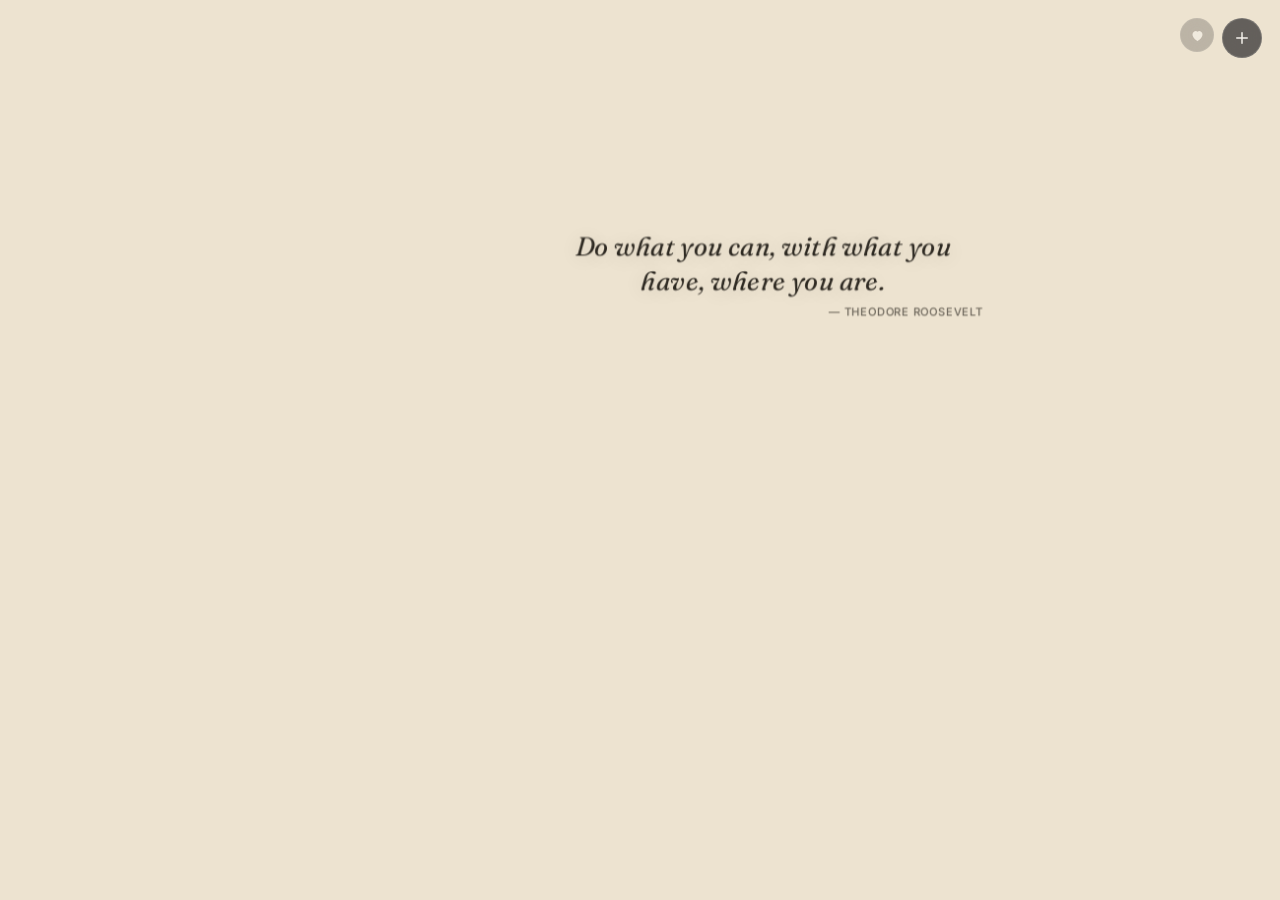
==== index.html @ 0fef5110 "phone version fixes Smaller text on phone screens" ====
<!DOCTYPE html>
<html lang="en">
<head>
<meta charset="UTF-8">
<meta name="viewport" content="width=device-width, initial-scale=1.0">
<title>Quote Board by Sowel — Fullscreen Ambient Quote Display</title>
<meta name="description" content="Quote Board by Sowel: a calm, fullscreen board where your favorite quotes and motivations drift in and fade out. Add your own quotes, pick a background color, choose a font, and play ambient music while you work or study.">
<meta name="author" content="Sowel">
<meta name="application-name" content="Quote Board by Sowel">
<meta name="keywords" content="quote board, sowel, motivational quotes app, ambient screensaver, fullscreen quotes, quote display, focus screensaver">

<!-- Open Graph / social sharing preview -->
<meta property="og:title" content="Quote Board by Sowel">
<meta property="og:description" content="A calm, fullscreen board where your favorite quotes drift in and fade out. Built by Sowel.">
<meta property="og:type" content="website">
<meta property="og:url" content="https://sowel-app.github.io/quote_board/">
<meta property="og:site_name" content="Sowel">
<meta name="twitter:card" content="summary">
<meta name="twitter:title" content="Quote Board by Sowel">
<meta name="twitter:description" content="A calm, fullscreen board where your favorite quotes drift in and fade out.">

<link rel="manifest" href="manifest.json">
<link rel="icon" type="image/png" href="[data-uri]">
<meta name="theme-color" content="#EDE3D0">
<link rel="apple-touch-icon" href="icons/apple-touch-icon.png">
<meta name="apple-mobile-web-app-capable" content="yes">
<meta name="apple-mobile-web-app-status-bar-style" content="black-translucent">
<meta name="apple-mobile-web-app-title" content="Quote Board">
<link rel="preconnect" href="https://fonts.googleapis.com">
<link href="https://fonts.googleapis.com/css2?family=Fraunces:ital,opsz,wght@0,9..144,300;0,9..144,400;0,9..144,500;1,9..144,400;1,9..144,500&family=Playfair+Display:ital,wght@0,500;0,700;1,500;1,700&family=Caveat:wght@500;600;700&family=Space+Mono:wght@400;700&family=Inter:wght@400;500;600&display=swap" rel="stylesheet">
<style>
  :root{
    --panel-bg: rgba(16,15,20,0.62);
    --panel-border: rgba(255,255,255,0.14);
    --text-warm: #F3F0EA;
    --text-muted: #A9A5A0;
    --accent: #CBA35C;
    --accent-dim: rgba(203,163,92,0.25);
    --danger: #C97B63;
  }
  *{ box-sizing: border-box; }
  html,body{
    margin:0; padding:0; width:100%; height:100%;
    overflow:hidden;
    font-family: 'Inter', sans-serif;
  }

  /* ---------- Board ---------- */
  #board{
    position: fixed; inset:0;
    background-color:#161821;
    transition: background-color 0.6s ease;
    overflow:hidden;
  }

  #quotes-layer{
    position:absolute; inset:0;
    pointer-events:none;
  }

  .quote{
    position:absolute;
    max-width: clamp(220px, 46vw, 440px);
    text-align:center;
    transform: translate(-50%,-50%) scale(0.94);
    opacity:0;
    filter: blur(14px);
    transition: opacity 1.6s ease, filter 1.6s ease, transform 1.6s ease;
    font-family: var(--quote-font-family, 'Fraunces', serif);
    font-style: var(--quote-font-style, italic);
    font-weight: var(--quote-font-weight, 400);
    line-height: 1.35;
    letter-spacing: var(--quote-letter-spacing, 0.01em);
    text-shadow: 0 2px 24px rgba(0,0,0,0.25);
    will-change: opacity, filter, transform;
  }
  .quote .q-body{ display:block; }
  .quote .q-author{
    display:block;
    text-align: right;
    margin-top: 0.5em;
    font-family: 'Inter', sans-serif;
    font-style: normal;
    font-weight: 500;
    font-size: 0.42em;
    letter-spacing: 0.06em;
    text-transform: uppercase;
    opacity: 0.68;
  }
  .quote.visible{
    opacity: 0.94;
    filter: blur(0px);
    transform: translate(-50%,-50%) scale(1);
    animation: breathe 6s ease-in-out infinite;
  }
  .quote.fading{
    opacity:0;
    filter: blur(14px);
    transform: translate(-50%,-50%) scale(1.05);
    animation: none;
  }
  @keyframes breathe{
    0%,100%{ transform: translate(-50%,-50%) scale(1); }
    50%{ transform: translate(-50%,-50%) scale(1.015); }
  }

  #empty-state{
    position:absolute; inset:0;
    display:flex; flex-direction:column; align-items:center; justify-content:center;
    text-align:center;
    padding: 0 2rem;
    font-family:'Inter', sans-serif;
    font-weight: 400;
    font-size: 0.95rem;
    letter-spacing: 0.04em;
    text-transform: uppercase;
    color: var(--text-muted);
    opacity: 0.55;
    pointer-events:none;
    transition: opacity 0.4s ease;
  }
  #empty-state span{ max-width: 340px; display:block; line-height:1.7; }
  #empty-logo{
    font-family: 'Fraunces', serif;
    font-style: italic;
    font-size: 3rem;
    line-height: 1;
    margin-bottom: 14px;
    color: var(--text-muted);
    opacity: 0.6;
  }

  /* ---------- Corner toggle ---------- */
  #menu-toggle{
    position: fixed; top: 18px; right: 18px;
    width: 40px; height: 40px;
    border-radius: 50%;
    border: 1px solid var(--panel-border);
    background: var(--panel-bg);
    backdrop-filter: blur(14px);
    -webkit-backdrop-filter: blur(14px);
    display:flex; align-items:center; justify-content:center;
    cursor:pointer;
    z-index: 20;
    transition: border-color 0.25s ease, transform 0.25s ease;
  }
  #menu-toggle:hover{ border-color: var(--accent); transform: scale(1.05); }
  #menu-toggle svg{ width:18px; height:18px; stroke: var(--text-warm); transition: transform 0.35s ease; }
  #menu-toggle.open svg{ transform: rotate(45deg); }

  #donate-corner{
    position: fixed; top: 18px; right: 66px;
    width: 34px; height: 34px;
    border-radius: 50%;
    border: 1px solid rgba(255,255,255,0.09);
    background: rgba(16,15,20,0.4);
    backdrop-filter: blur(14px);
    -webkit-backdrop-filter: blur(14px);
    display:flex; align-items:center; justify-content:center;
    cursor:pointer;
    z-index: 12;
    opacity: 0.55;
    text-decoration:none;
    transition: opacity 0.25s ease, border-color 0.25s ease, transform 0.25s ease;
  }
  #donate-corner:hover{ opacity: 1; border-color: var(--accent); transform: scale(1.05); }
  #donate-corner svg{ width:15px; height:15px; fill: var(--text-warm); }
  body.screensaver-active #donate-corner{ opacity:0; pointer-events:none; }

  /* ---------- Panel ---------- */
  #panel{
    position: fixed; top: 18px; right: 18px;
    width: 300px;
    max-height: calc(100vh - 36px);
    overflow-y: auto;
    background: var(--panel-bg);
    backdrop-filter: blur(18px);
    -webkit-backdrop-filter: blur(18px);
    border: 1px solid var(--panel-border);
    border-radius: 16px;
    padding: 18px;
    color: var(--text-warm);
    z-index: 15;
    transform-origin: top right;
    transform: scale(0.92);
    opacity:0;
    pointer-events:none;
    transition: opacity 0.22s ease, transform 0.22s ease;
  }
  #panel.open{
    opacity:1;
    transform: scale(1);
    pointer-events:auto;
  }
  #panel::-webkit-scrollbar{ width:6px; }
  #panel::-webkit-scrollbar-thumb{ background: rgba(255,255,255,0.15); border-radius:3px; }

  .panel-title{
    font-size: 0.68rem;
    text-transform: uppercase;
    letter-spacing: 0.12em;
    color: var(--text-muted);
    margin: 0 0 8px 0;
    font-weight: 600;
  }
  .section{ margin-bottom: 20px; padding-top: 44px; margin-top: -44px; } /* spacer trick unused */
  .section{ margin: 0 0 20px 0; padding:0; }

  .row{ display:flex; align-items:center; gap:10px; }

  input[type="color"]{
    -webkit-appearance:none; appearance:none;
    width: 34px; height: 34px;
    border-radius: 10px;
    border: 1px solid var(--panel-border);
    padding: 0; background:none; cursor:pointer;
  }
  input[type="color"]::-webkit-color-swatch-wrapper{ padding:0; border-radius:10px; }
  input[type="color"]::-webkit-color-swatch{ border:none; border-radius:10px; }

  .swatches{ display:flex; gap:8px; flex-wrap:wrap; margin-top:10px; }
  .swatch{
    width:22px; height:22px; border-radius:50%;
    border: 1px solid rgba(255,255,255,0.25);
    cursor:pointer;
    transition: transform 0.15s ease;
  }
  .swatch:hover{ transform: scale(1.15); }

  textarea{
    width:100%;
    resize:none;
    background: rgba(255,255,255,0.06);
    border: 1px solid var(--panel-border);
    border-radius: 10px;
    color: var(--text-warm);
    font-family: 'Inter', sans-serif;
    font-size: 0.85rem;
    padding: 9px 10px;
    line-height:1.4;
    outline:none;
    transition: border-color 0.2s ease;
  }
  textarea:focus{ border-color: var(--accent); }
  textarea::placeholder{ color: var(--text-muted); }

  #author-input{
    width:100%;
    margin-top:8px;
    background: rgba(255,255,255,0.06);
    border: 1px solid var(--panel-border);
    border-radius: 10px;
    color: var(--text-warm);
    font-family: 'Inter', sans-serif;
    font-size: 0.8rem;
    padding: 8px 10px;
    outline:none;
    transition: border-color 0.2s ease;
  }
  #author-input:focus{ border-color: var(--accent); }
  #author-input::placeholder{ color: var(--text-muted); }

  button{
    font-family:'Inter', sans-serif;
    cursor:pointer;
    border:none;
    outline:none;
  }
  .btn-add{
    margin-top:8px;
    width:100%;
    padding: 9px 0;
    border-radius: 10px;
    background: var(--accent);
    color: #1b1710;
    font-size: 0.82rem;
    font-weight: 600;
    letter-spacing: 0.02em;
    transition: filter 0.15s ease, transform 0.1s ease;
  }
  .btn-add:hover{ filter: brightness(1.08); }
  .btn-add:active{ transform: scale(0.98); }
  .hint{ font-size: 0.68rem; color: var(--text-muted); margin-top:6px; }

  /* ---------- Screensaver mode ---------- */
  #screensaver-btn{
    width:100%;
    padding: 10px 0;
    border-radius: 10px;
    background: rgba(255,255,255,0.07);
    border: 1px solid var(--panel-border);
    color: var(--text-warm);
    font-size: 0.8rem;
    font-weight: 500;
    display:flex; align-items:center; justify-content:center; gap:7px;
    transition: border-color 0.2s ease, background 0.2s ease;
  }
  #screensaver-btn:hover{ border-color: var(--accent); background: rgba(255,255,255,0.1); }
  #screensaver-btn svg{ width:15px; height:15px; stroke: var(--accent); }

  /* ---------- Music ---------- */
  .music-controls{ display:flex; align-items:center; gap:10px; }
  #music-play{
    width:36px; height:36px; flex-shrink:0;
    border-radius: 50%;
    background: var(--accent);
    color:#1b1710;
    display:flex; align-items:center; justify-content:center;
    font-size:0.85rem;
  }
  #music-play:hover{ filter:brightness(1.08); }
  #music-volume{ flex:1; margin-top:0; }
  #music-now-playing{
    font-size: 0.7rem; color: var(--text-muted);
    margin-top: 8px; min-height: 1em;
    overflow:hidden; text-overflow:ellipsis; white-space:nowrap;
  }
  .track-list li{ align-items:center; }
  .track-list .t-name{ flex:1; opacity:0.9; overflow:hidden; text-overflow:ellipsis; white-space:nowrap; }
  .track-list .t-links{ display:flex; gap:5px; flex-shrink:0; }
  .track-list .t-link{
    background: rgba(255,255,255,0.08);
    color: var(--accent);
    border-radius: 6px;
    font-size: 0.64rem;
    padding: 4px 7px;
    text-decoration:none;
    white-space:nowrap;
    transition: background 0.15s ease;
  }
  .track-list .t-link:hover{ background: var(--accent-dim); }
  .track-list li.playing{ background: var(--accent-dim); }

  #exit-screensaver-hint{
    position: fixed; bottom: 22px; left: 50%; transform: translateX(-50%);
    font-family:'Inter', sans-serif;
    font-size: 0.7rem;
    letter-spacing: 0.05em;
    color: var(--text-muted);
    background: rgba(0,0,0,0.25);
    padding: 6px 14px;
    border-radius: 20px;
    opacity: 0;
    pointer-events:none;
    transition: opacity 0.4s ease;
    z-index: 25;
  }
  #exit-screensaver-hint.show{ opacity: 0.85; }

  body.screensaver-active #menu-toggle,
  body.screensaver-active #panel{
    opacity: 0;
    pointer-events: none;
  }
  #menu-toggle, #panel{ transition: opacity 0.5s ease, transform 0.22s ease; }

  /* ---------- Packs ---------- */
  .pack-row{ display:flex; flex-wrap:wrap; gap:6px; }
  .pack-btn{
    padding: 6px 11px;
    border-radius: 20px;
    background: rgba(255,255,255,0.06);
    border: 1px solid var(--panel-border);
    color: var(--text-warm);
    font-size: 0.72rem;
    transition: border-color 0.2s ease, background 0.2s ease;
  }
  .pack-btn:hover{ border-color: var(--accent); background: var(--accent-dim); }

  /* ---------- Import / export ---------- */
  .io-row{ display:flex; gap:8px; }
  .io-btn{
    flex:1;
    padding: 8px 0;
    border-radius: 9px;
    background: rgba(255,255,255,0.06);
    border: 1px solid var(--panel-border);
    color: var(--text-muted);
    font-size: 0.72rem;
    transition: border-color 0.2s ease, color 0.2s ease;
  }
  .io-btn:hover{ border-color: var(--accent); color: var(--text-warm); }

  .font-grid{
    display:grid;
    grid-template-columns: 1fr 1fr;
    gap:8px;
  }
  .font-option{
    background: rgba(255,255,255,0.06);
    border: 1px solid var(--panel-border);
    border-radius: 10px;
    padding: 10px 6px;
    text-align:center;
    color: var(--text-warm);
    font-size: 1.05rem;
    line-height:1.1;
    transition: border-color 0.2s ease, background 0.2s ease;
  }
  .font-option:hover{ border-color: rgba(255,255,255,0.3); }
  .font-option.active{
    border-color: var(--accent);
    background: var(--accent-dim);
  }
  .font-option .fo-label{
    display:block;
    font-family:'Inter', sans-serif;
    font-size: 0.62rem;
    text-transform: uppercase;
    letter-spacing: 0.06em;
    color: var(--text-muted);
    margin-top: 5px;
  }

  .quote-list{
    list-style:none; margin: 10px 0 0 0; padding:0;
    max-height: 160px; overflow-y:auto;
    display:flex; flex-direction:column; gap:6px;
  }
  .quote-list::-webkit-scrollbar{ width:5px; }
  .quote-list::-webkit-scrollbar-thumb{ background: rgba(255,255,255,0.15); border-radius:3px; }
  .quote-list li{
    display:flex; align-items:flex-start; justify-content:space-between; gap:8px;
    background: rgba(255,255,255,0.05);
    border-radius: 8px;
    padding: 7px 9px;
    font-size: 0.78rem;
    line-height:1.35;
  }
  .quote-list li .q-text{ flex:1; opacity:0.9; }
  .quote-list li .q-del{
    background:none; color: var(--text-muted); font-size:0.95rem;
    line-height:1; padding:0 2px; flex-shrink:0;
  }
  .quote-list li .q-del:hover{ color: var(--danger); }
  .empty-list{ font-size: 0.75rem; color: var(--text-muted); padding: 4px 2px; }

  .seg{
    display:flex; background: rgba(255,255,255,0.06);
    border-radius: 10px; padding:3px; gap:3px;
  }
  .seg button{
    flex:1; padding: 7px 0; border-radius:7px;
    background:none; color: var(--text-muted);
    font-size: 0.76rem; font-weight:500;
    transition: background 0.2s ease, color 0.2s ease;
  }
  .seg button.active{ background: var(--accent-dim); color: var(--accent); }

  .slider-row{ display:flex; align-items:center; justify-content:space-between; }
  .slider-value{ font-size: 0.76rem; color: var(--accent); font-variant-numeric: tabular-nums; }
  input[type="range"]{
    width:100%;
    -webkit-appearance:none; appearance:none;
    height:3px; border-radius:2px;
    background: rgba(255,255,255,0.18);
    margin-top:8px;
  }
  input[type="range"]::-webkit-slider-thumb{
    -webkit-appearance:none; appearance:none;
    width:14px; height:14px; border-radius:50%;
    background: var(--accent);
    cursor:pointer;
    border: 2px solid rgba(0,0,0,0.2);
  }
  input[type="range"]::-moz-range-thumb{
    width:14px; height:14px; border-radius:50%;
    background: var(--accent); border:none; cursor:pointer;
  }

  .stepper{ display:flex; align-items:center; gap:12px; }
  .stepper button{
    width:26px; height:26px; border-radius:7px;
    background: rgba(255,255,255,0.08);
    color: var(--text-warm); font-size:0.9rem;
  }
  .stepper button:hover{ background: rgba(255,255,255,0.15); }
  .stepper .count{ font-size:0.85rem; min-width:14px; text-align:center; }

  @media (prefers-reduced-motion: reduce){
    .quote{ transition: opacity 0.4s linear !important; }
    .quote.visible{ animation:none !important; }
  }

  @media (max-width: 480px){
    #panel{ width: calc(100vw - 32px); right: 16px; }
    .quote{ max-width: min(60vw, 260px); }
  }
</style>
</head>
<body>

<div id="board">
  <div id="empty-state"><span id="empty-logo">&ldquo;</span><span>Add quotes from the menu on the right — they'll start appearing here</span></div>
  <div id="quotes-layer"></div>
</div>

<a id="donate-corner" href="https://ko-fi.com/yourname" target="_blank" rel="noopener" aria-label="Support this project">
  <svg viewBox="0 0 24 24"><path d="M12 21s-8-4.6-8-11a5 5 0 0 1 8-4 5 5 0 0 1 8 4c0 6.4-8 11-8 11z"/></svg>
</a>
<button id="menu-toggle" aria-label="Menu">
  <svg viewBox="0 0 24 24" fill="none" stroke-width="2" stroke-linecap="round"><line x1="12" y1="5" x2="12" y2="19"/><line x1="5" y1="12" x2="19" y2="12"/></svg>
</button>

<div id="panel">
  <div class="section">
    <button id="screensaver-btn">
      <svg viewBox="0 0 24 24" fill="none" stroke-width="2" stroke-linecap="round" stroke-linejoin="round"><path d="M8 3H5a2 2 0 0 0-2 2v3"/><path d="M21 8V5a2 2 0 0 0-2-2h-3"/><path d="M3 16v3a2 2 0 0 0 2 2h3"/><path d="M16 21h3a2 2 0 0 0 2-2v-3"/></svg>
      Screensaver mode
    </button>
  </div>

  <div class="section">
    <p class="panel-title">Board color</p>
    <div class="row">
      <input type="color" id="bg-color" value="#EDE3D0">
      <div class="swatches" id="swatches"></div>
    </div>
  </div>

  <div class="section">
    <p class="panel-title">New quote</p>
    <textarea id="quote-input" rows="3" placeholder="Type a quote or motivation…"></textarea>
    <input type="text" id="author-input" placeholder="Author (optional)">
    <button class="btn-add" id="add-btn">Add</button>
    <p class="hint">Ctrl + Enter to add quickly</p>
  </div>

  <div class="section">
    <p class="panel-title">Quick packs</p>
    <div class="pack-row" id="pack-row"></div>
  </div>

  <div class="section">
    <p class="panel-title">Quote font</p>
    <div class="font-grid" id="font-grid"></div>
  </div>

  <div class="section">
    <p class="panel-title">List (<span id="count">0</span>)</p>
    <ul class="quote-list" id="quote-list"></ul>
    <div class="io-row">
      <button class="io-btn" id="export-btn">Export JSON</button>
      <button class="io-btn" id="import-btn">Import JSON</button>
      <input type="file" id="import-file" accept="application/json" style="display:none">
    </div>
  </div>

  <div class="section">
    <p class="panel-title">Display order</p>
    <div class="seg">
      <button data-order="random" class="active">Random</button>
      <button data-order="sequential">Sequential</button>
    </div>
  </div>

  <div class="section">
    <p class="panel-title">Pause between appearances</p>
    <div class="slider-row">
      <span class="slider-value" id="interval-value">4s</span>
    </div>
    <input type="range" id="interval-slider" min="1" max="12" step="0.5" value="4">
  </div>

  <div class="section">
    <p class="panel-title">On screen at once</p>
    <div class="stepper">
      <button id="dec-max">–</button>
      <span class="count" id="max-count">2</span>
      <button id="inc-max">+</button>
    </div>
  </div>

  <div class="section">
    <p class="panel-title">Music</p>
    <div class="music-controls">
      <button id="music-play" aria-label="Play / pause">▶</button>
      <input type="range" id="music-volume" min="0" max="1" step="0.01" value="0.6">
    </div>
    <p id="music-now-playing">Nothing playing</p>

    <div class="io-row" style="margin-top:10px;">
      <button class="io-btn" id="music-upload-btn">+ Add your own tracks</button>
      <input type="file" id="music-upload-file" accept="audio/*" multiple style="display:none">
    </div>

    <p class="panel-title" style="margin-top:14px;">Suggested tracks</p>
    <p class="hint" style="margin:0 0 8px 0;">Paste a YouTube link once — saved for good, then just click the name.</p>
    <ul class="quote-list track-list" id="preset-track-list"></ul>

    <p class="panel-title" style="margin-top:14px;">Playlist (<span id="track-count">0</span>)</p>
    <ul class="quote-list track-list" id="track-list"></ul>
  </div>
</div>

<div id="exit-screensaver-hint">Move mouse or tap to exit screensaver mode</div>
<audio id="audio-player" preload="none"></audio>
<div style="position:absolute; width:0; height:0; opacity:0; pointer-events:none; overflow:hidden;"><div id="yt-player"></div></div>

<script>
(function(){
  // ---------- State ----------
  let quotes = [];
  let order = 'random';
  let intervalSec = 4;
  let maxOnScreen = 2;
  let seqIndex = 0;
  let lastRandomIndex = -1;
  let onScreenCount = 0;
  let spawnTimer = null;

  const board = document.getElementById('board');
  const layer = document.getElementById('quotes-layer');
  const emptyState = document.getElementById('empty-state');
  const menuToggle = document.getElementById('menu-toggle');
  const panel = document.getElementById('panel');
  const bgColor = document.getElementById('bg-color');
  const swatchesEl = document.getElementById('swatches');
  const quoteInput = document.getElementById('quote-input');
  const authorInput = document.getElementById('author-input');
  const addBtn = document.getElementById('add-btn');
  const quoteListEl = document.getElementById('quote-list');
  const countEl = document.getElementById('count');
  const intervalSlider = document.getElementById('interval-slider');
  const intervalValue = document.getElementById('interval-value');
  const decMax = document.getElementById('dec-max');
  const incMax = document.getElementById('inc-max');
  const maxCountEl = document.getElementById('max-count');
  const packRow = document.getElementById('pack-row');
  const exportBtn = document.getElementById('export-btn');
  const importBtn = document.getElementById('import-btn');
  const importFile = document.getElementById('import-file');
  const screensaverBtn = document.getElementById('screensaver-btn');
  const exitHint = document.getElementById('exit-screensaver-hint');
  const audioPlayer = document.getElementById('audio-player');
  const musicPlayBtn = document.getElementById('music-play');
  const musicVolume = document.getElementById('music-volume');
  const nowPlayingEl = document.getElementById('music-now-playing');
  const musicUploadBtn = document.getElementById('music-upload-btn');
  const musicUploadFile = document.getElementById('music-upload-file');
  const presetTrackListEl = document.getElementById('preset-track-list');
  const trackListEl = document.getElementById('track-list');
  const trackCountEl = document.getElementById('track-count');

  // ---------- Menu toggle ----------
  menuToggle.addEventListener('click', () => {
    panel.classList.toggle('open');
    menuToggle.classList.toggle('open');
  });

  // ---------- Background color ----------
  const presetColors = ['#EDE3D0', '#161821', '#F4F1EA', '#0E1F1C', '#2B2140', '#1B2A38', '#3A2418'];
  presetColors.forEach(c => {
    const sw = document.createElement('div');
    sw.className = 'swatch';
    sw.style.background = c;
    sw.addEventListener('click', () => setBg(c));
    swatchesEl.appendChild(sw);
  });
  function setBg(hex){
    board.style.backgroundColor = hex;
    bgColor.value = hex;
  }
  bgColor.addEventListener('input', (e) => setBg(e.target.value));
  setBg('#EDE3D0');

  // ---------- Text color helper (contrast against board bg) ----------
  function hexToRgb(hex){
    const h = hex.replace('#','');
    const n = parseInt(h.length===3 ? h.split('').map(c=>c+c).join('') : h, 16);
    return { r:(n>>16)&255, g:(n>>8)&255, b:n&255 };
  }
  function luminance(hex){
    const {r,g,b} = hexToRgb(hex);
    const a = [r,g,b].map(v=>{
      v/=255;
      return v<=0.03928 ? v/12.92 : Math.pow((v+0.055)/1.055,2.4);
    });
    return 0.2126*a[0] + 0.7152*a[1] + 0.0722*a[2];
  }
  function textColorFor(hex){
    return luminance(hex) > 0.45 ? '#211D17' : '#F3F0EA';
  }

  // ---------- Font choice ----------
  const fontPresets = [
    { id: 'fraunces', label: 'Fraunces', preview: 'Aa', family: "'Fraunces', serif", style: 'italic', weight: 400, ls: '0.01em' },
    { id: 'playfair', label: 'Playfair', preview: 'Aa', family: "'Playfair Display', serif", style: 'italic', weight: 600, ls: '0em' },
    { id: 'caveat', label: 'Caveat', preview: 'Aa', family: "'Caveat', cursive", style: 'normal', weight: 600, ls: '0.01em' },
    { id: 'inter', label: 'Inter', preview: 'Aa', family: "'Inter', sans-serif", style: 'normal', weight: 500, ls: '0.005em' },
    { id: 'mono', label: 'Space Mono', preview: 'Aa', family: "'Space Mono', monospace", style: 'normal', weight: 700, ls: '-0.01em' },
  ];
  const fontGrid = document.getElementById('font-grid');
  fontPresets.forEach((f) => {
    const card = document.createElement('div');
    card.className = 'font-option' + (f.id === 'fraunces' ? ' active' : '');
    card.dataset.fontId = f.id;
    card.style.fontFamily = f.family;
    card.style.fontStyle = f.style;
    card.style.fontWeight = f.weight;
    card.innerHTML = `${f.preview}<span class="fo-label">${f.label}</span>`;
    card.addEventListener('click', () => setQuoteFont(f));
    fontGrid.appendChild(card);
  });
  function setQuoteFont(f){
    document.documentElement.style.setProperty('--quote-font-family', f.family);
    document.documentElement.style.setProperty('--quote-font-style', f.style);
    document.documentElement.style.setProperty('--quote-font-weight', f.weight);
    document.documentElement.style.setProperty('--quote-letter-spacing', f.ls);
    document.querySelectorAll('.font-option').forEach(el => {
      el.classList.toggle('active', el.dataset.fontId === f.id);
    });
  }
  setQuoteFont(fontPresets[0]);

  // ---------- Quick packs ----------
  const quotePacks = {
    'Stoic': [
      { text: 'You have power over your mind — not outside events. Realize this, and you will find strength.', author: 'Marcus Aurelius' },
      { text: 'We suffer more in imagination than in reality.', author: 'Seneca' },
      { text: 'No man is free who is not master of himself.', author: 'Epictetus' }
    ],
    'Focus': [
      { text: 'Where focus goes, energy flows.', author: '' },
      { text: 'Starve your distractions, feed your focus.', author: '' },
      { text: 'One task at a time. That is the whole secret.', author: '' }
    ],
    'Grind': [
      { text: 'Discipline is the bridge between goals and accomplishment.', author: 'Jim Rohn' },
      { text: 'The pain of discipline weighs ounces; the pain of regret weighs tons.', author: '' },
      { text: 'Small steps every day beat big leaps once in a while.', author: '' }
    ],
    'Warmth': [
      { text: 'Be the reason someone believes in the goodness of people.', author: '' },
      { text: 'What you do with kindness always comes back around.', author: '' },
      { text: 'Home is wherever the people who love you are.', author: '' }
    ]
  };
  Object.keys(quotePacks).forEach(name => {
    const btn = document.createElement('button');
    btn.className = 'pack-btn';
    btn.textContent = '+ ' + name;
    btn.addEventListener('click', () => {
      quotePacks[name].forEach(q => quotes.push({ ...q }));
      renderList();
      ensureLoop();
    });
    packRow.appendChild(btn);
  });

  // ---------- Export / Import ----------
  exportBtn.addEventListener('click', () => {
    const blob = new Blob([JSON.stringify(quotes, null, 2)], { type: 'application/json' });
    const url = URL.createObjectURL(blob);
    const a = document.createElement('a');
    a.href = url;
    a.download = 'quotes.json';
    a.click();
    URL.revokeObjectURL(url);
  });
  importBtn.addEventListener('click', () => importFile.click());
  importFile.addEventListener('change', (e) => {
    const file = e.target.files[0];
    if(!file) return;
    const reader = new FileReader();
    reader.onload = () => {
      try {
        const data = JSON.parse(reader.result);
        if(!Array.isArray(data)) throw new Error('Not an array');
        data.forEach(item => {
          if(typeof item === 'string'){
            quotes.push({ text: item, author: '' });
          } else if(item && typeof item.text === 'string'){
            quotes.push({ text: item.text, author: item.author || '' });
          }
        });
        renderList();
        ensureLoop();
      } catch(err){
        alert('Could not read that file — expected a JSON list of quotes.');
      }
      importFile.value = '';
    };
    reader.readAsText(file);
  });

  // ---------- Screensaver mode ----------
  let wakeLock = null;
  async function requestWakeLock(){
    try {
      if('wakeLock' in navigator){
        wakeLock = await navigator.wakeLock.request('screen');
      }
    } catch(err){ /* wake lock not available — fail silently */ }
  }
  function releaseWakeLock(){
    if(wakeLock){ wakeLock.release().catch(()=>{}); wakeLock = null; }
  }

  let hideHintTimer = null;
  function showExitHint(){
    exitHint.classList.add('show');
    clearTimeout(hideHintTimer);
    hideHintTimer = setTimeout(() => exitHint.classList.remove('show'), 3500);
  }

  let enteredAt = 0;
  function enterScreensaver(){
    enteredAt = Date.now();
    document.body.classList.add('screensaver-active');
    panel.classList.remove('open');
    menuToggle.classList.remove('open');
    if(document.documentElement.requestFullscreen){
      document.documentElement.requestFullscreen().catch(()=>{});
    }
    requestWakeLock();
    showExitHint();
  }
  function exitScreensaver(){
    document.body.classList.remove('screensaver-active');
    if(document.fullscreenElement && document.exitFullscreen){
      document.exitFullscreen().catch(()=>{});
    }
    releaseWakeLock();
    exitHint.classList.remove('show');
  }
  screensaverBtn.addEventListener('click', (e) => {
    e.stopPropagation();
    enterScreensaver();
  });
  ['mousemove', 'touchstart', 'click', 'keydown'].forEach(evt => {
    document.addEventListener(evt, () => {
      if(document.body.classList.contains('screensaver-active') && Date.now() - enteredAt > 500){
        exitScreensaver();
      }
    }, { passive: true });
  });
  document.addEventListener('fullscreenchange', () => {
    if(!document.fullscreenElement){
      document.body.classList.remove('screensaver-active');
      releaseWakeLock();
    }
  });
  document.addEventListener('visibilitychange', () => {
    if(document.visibilityState === 'visible' && document.body.classList.contains('screensaver-active')){
      requestWakeLock();
    }
  });

  // ---------- PWA: service worker ----------
  if('serviceWorker' in navigator){
    window.addEventListener('load', () => {
      navigator.serviceWorker.register('sw.js').catch(() => {});
    });
  }

  // ---------- Music player ----------
  // "Suggested tracks" are just named slots. You paste a YouTube link once
  // per track (your choice of which official/legit upload to use) — after
  // that, clicking the name plays it right here via YouTube's own embedded
  // player. Nothing is downloaded, hosted, or reproduced by this app; the
  // audio streams directly from YouTube. The separate "Playlist" section
  // below is for your own local audio files.
  const presetTrackNames = [
    'Time Flows Ever Onward — Frieren',
    'Her — The American Dawn',
    'Hokage Funeral Theme',
    'Obito Theme',
    'Gaara Theme',
    'Samidare — Eliott Tordo',
    'Solace',
    'Floating in Reverie'
  ];
  const PRESET_LINKS_KEY = 'quoteboard_preset_links_v1';
  let presetLinks = {}; // name -> YouTube video id
  try {
    const saved = localStorage.getItem(PRESET_LINKS_KEY);
    if(saved) presetLinks = JSON.parse(saved);
  } catch(e){ /* storage unavailable in this context — links just won't persist */ }
  function savePresetLinks(){
    try { localStorage.setItem(PRESET_LINKS_KEY, JSON.stringify(presetLinks)); } catch(e){ /* ignore */ }
  }

  let tracks = []; // { id, name, url } — user-uploaded files only
  let trackIdCounter = 0;
  let currentTrackIndex = -1;
  let isPlaying = false;
  let currentSource = null; // { type: 'file', index } | { type: 'youtube', name }

  function extractYouTubeId(url){
    try {
      const u = new URL(url.trim());
      if(u.hostname.includes('youtu.be')) return u.pathname.slice(1) || null;
      if(u.searchParams.get('v')) return u.searchParams.get('v');
      const m = u.pathname.match(/\/(?:embed|shorts|live)\/([^/?]+)/);
      if(m) return m[1];
    } catch(e){ /* not a valid URL */ }
    return null;
  }

  // ---- YouTube IFrame API (lazy-loaded on first use) ----
  let ytPlayer = null;
  let ytApiLoading = false;
  let ytReadyQueue = [];
  let ytFailed = (location.protocol === 'file:');
  function ensureYouTubeReady(callback){
    if(ytFailed){
      nowPlayingEl.textContent = location.protocol === 'file:'
        ? "YouTube playback needs a real web address — host this file (GitHub Pages/Netlify) or run a local server, not file://."
        : "Can't load YouTube player here — open the downloaded file in a real browser tab.";
      return;
    }
    if(ytPlayer){ callback(); return; }
    ytReadyQueue.push(callback);
    if(ytApiLoading) return;
    ytApiLoading = true;
    const failTimer = setTimeout(() => {
      if(!ytPlayer){
        ytFailed = true;
        nowPlayingEl.textContent = "Can't load YouTube player here — open the downloaded file in a real browser tab.";
      }
    }, 6000);
    window.onYouTubeIframeAPIReady = function(){
      clearTimeout(failTimer);
      ytPlayer = new YT.Player('yt-player', {
        height: '0', width: '0',
        playerVars: { autoplay: 0, controls: 0 },
        events: {
          onReady: () => { ytReadyQueue.forEach(cb => cb()); ytReadyQueue = []; },
          onStateChange: onYtStateChange
        }
      });
    };
    if(window.YT && window.YT.Player){
      window.onYouTubeIframeAPIReady();
    } else {
      const tag = document.createElement('script');
      tag.src = 'https://www.youtube.com/iframe_api';
      tag.onerror = () => {
        clearTimeout(failTimer);
        ytFailed = true;
        nowPlayingEl.textContent = "Can't load YouTube player here — open the downloaded file in a real browser tab.";
      };
      document.head.appendChild(tag);
    }
  }
  function onYtStateChange(e){
    if(e.data === YT.PlayerState.ENDED && currentSource && currentSource.type === 'youtube'){
      ytPlayer.seekTo(0);
      ytPlayer.playVideo(); // loop the ambient track
    }
    if(e.data === YT.PlayerState.PLAYING){ isPlaying = true; updatePlayButton(); }
    if(e.data === YT.PlayerState.PAUSED){ isPlaying = false; updatePlayButton(); }
  }

  function stopAllPlayback(){
    audioPlayer.pause();
    if(ytPlayer && ytPlayer.pauseVideo) ytPlayer.pauseVideo();
  }

  function promptForLink(name){
    const url = window.prompt(`Paste a YouTube link for "${name}":`, '');
    if(!url) return;
    const id = extractYouTubeId(url);
    if(!id){ alert("Couldn't find a video ID in that link — paste a full YouTube URL."); return; }
    presetLinks[name] = id;
    savePresetLinks();
    renderPresetList();
  }

  function playPreset(name){
    const id = presetLinks[name];
    if(!id) return;
    stopAllPlayback();
    currentSource = { type: 'youtube', name };
    nowPlayingEl.textContent = name;
    renderPresetList();
    renderTrackList();
    ensureYouTubeReady(() => {
      ytPlayer.loadVideoById(id);
      isPlaying = true;
      updatePlayButton();
    });
  }

  function renderPresetList(){
    presetTrackListEl.innerHTML = '';
    presetTrackNames.forEach((name) => {
      const linked = !!presetLinks[name];
      const li = document.createElement('li');
      if(linked && currentSource && currentSource.type === 'youtube' && currentSource.name === name){
        li.classList.add('playing');
      }
      const nameSpan = document.createElement('span');
      nameSpan.className = 't-name';
      nameSpan.textContent = name;
      if(linked){
        nameSpan.style.cursor = 'pointer';
        nameSpan.addEventListener('click', () => playPreset(name));
      }

      const links = document.createElement('span');
      links.className = 't-links';
      const actionBtn = document.createElement('button');
      actionBtn.className = 't-link';
      actionBtn.textContent = linked ? 'Relink' : 'Paste YouTube link';
      actionBtn.addEventListener('click', () => promptForLink(name));
      links.appendChild(actionBtn);

      li.appendChild(nameSpan);
      li.appendChild(links);
      presetTrackListEl.appendChild(li);
    });
  }

  function renderTrackList(){
    trackCountEl.textContent = tracks.length;
    trackListEl.innerHTML = '';
    if(tracks.length === 0){
      const empty = document.createElement('div');
      empty.className = 'empty-list';
      empty.textContent = 'No tracks yet';
      trackListEl.appendChild(empty);
      return;
    }
    tracks.forEach((t, i) => {
      const li = document.createElement('li');
      if(currentSource && currentSource.type === 'file' && currentSource.index === i) li.classList.add('playing');
      const nameSpan = document.createElement('span');
      nameSpan.className = 't-name';
      nameSpan.textContent = t.name;
      nameSpan.addEventListener('click', () => playTrack(i));
      nameSpan.style.cursor = 'pointer';
      const del = document.createElement('button');
      del.className = 'q-del';
      del.textContent = '×';
      del.addEventListener('click', () => removeTrack(i));
      li.appendChild(nameSpan);
      li.appendChild(del);
      trackListEl.appendChild(li);
    });
  }

  function removeTrack(i){
    const t = tracks[i];
    if(currentSource && currentSource.type === 'file' && currentSource.index === i){
      audioPlayer.pause();
      audioPlayer.src = '';
      currentSource = null;
      isPlaying = false;
      updatePlayButton();
      nowPlayingEl.textContent = 'Nothing playing';
    }
    URL.revokeObjectURL(t.url);
    tracks.splice(i, 1);
    renderTrackList();
  }

  function playTrack(i){
    if(i < 0 || i >= tracks.length) return;
    stopAllPlayback();
    currentSource = { type: 'file', index: i };
    audioPlayer.src = tracks[i].url;
    audioPlayer.play().then(() => {
      isPlaying = true;
      updatePlayButton();
    }).catch(() => { isPlaying = false; updatePlayButton(); });
    nowPlayingEl.textContent = tracks[i].name;
    renderPresetList();
    renderTrackList();
  }

  function updatePlayButton(){
    musicPlayBtn.textContent = isPlaying ? '❚❚' : '▶';
  }

  musicPlayBtn.addEventListener('click', () => {
    if(!currentSource){
      if(tracks.length > 0) playTrack(0);
      return;
    }
    if(currentSource.type === 'youtube'){
      if(!ytPlayer) return;
      if(isPlaying){ ytPlayer.pauseVideo(); } else { ytPlayer.playVideo(); }
      // isPlaying/updatePlayButton handled by onYtStateChange
    } else {
      if(isPlaying){
        audioPlayer.pause();
        isPlaying = false;
      } else {
        audioPlayer.play().catch(() => {});
        isPlaying = true;
      }
      updatePlayButton();
    }
  });

  audioPlayer.addEventListener('ended', () => {
    if(!currentSource || currentSource.type !== 'file' || tracks.length === 0) return;
    const next = (currentSource.index + 1) % tracks.length;
    playTrack(next);
  });

  musicVolume.addEventListener('input', (e) => {
    const v = parseFloat(e.target.value);
    audioPlayer.volume = v;
    if(ytPlayer && ytPlayer.setVolume) ytPlayer.setVolume(v * 100);
  });
  audioPlayer.volume = parseFloat(musicVolume.value);

  musicUploadBtn.addEventListener('click', () => musicUploadFile.click());
  musicUploadFile.addEventListener('change', (e) => {
    Array.from(e.target.files).forEach(file => {
      tracks.push({
        id: ++trackIdCounter,
        name: file.name.replace(/\.[^/.]+$/, ''),
        url: URL.createObjectURL(file)
      });
    });
    renderTrackList();
    musicUploadFile.value = '';
  });

  renderPresetList();
  renderTrackList();
  if(location.protocol === 'file:'){
    nowPlayingEl.textContent = 'Open via a real web address for YouTube playback (see hint below)';
  }

  // ---------- Quotes management ----------
  function renderList(){
    countEl.textContent = quotes.length;
    quoteListEl.innerHTML = '';
    if(quotes.length === 0){
      const li = document.createElement('div');
      li.className = 'empty-list';
      li.textContent = 'Nothing yet';
      quoteListEl.appendChild(li);
      return;
    }
    quotes.forEach((q, i) => {
      const li = document.createElement('li');
      const span = document.createElement('span');
      span.className = 'q-text';
      span.textContent = q.author ? `${q.text} — ${q.author}` : q.text;
      const del = document.createElement('button');
      del.className = 'q-del';
      del.textContent = '×';
      del.addEventListener('click', () => {
        quotes.splice(i,1);
        renderList();
      });
      li.appendChild(span);
      li.appendChild(del);
      quoteListEl.appendChild(li);
    });
  }

  function addQuote(){
    const text = quoteInput.value.trim();
    if(!text) return;
    const author = authorInput.value.trim();
    quotes.push({ text, author });
    quoteInput.value = '';
    authorInput.value = '';
    renderList();
    ensureLoop();
  }
  addBtn.addEventListener('click', addQuote);
  quoteInput.addEventListener('keydown', (e) => {
    if(e.key === 'Enter' && (e.ctrlKey || e.metaKey)){
      e.preventDefault();
      addQuote();
    }
  });
  authorInput.addEventListener('keydown', (e) => {
    if(e.key === 'Enter'){
      e.preventDefault();
      addQuote();
    }
  });

  // ---------- Order ----------
  document.querySelectorAll('.seg button').forEach(btn => {
    btn.addEventListener('click', () => {
      document.querySelectorAll('.seg button').forEach(b=>b.classList.remove('active'));
      btn.classList.add('active');
      order = btn.dataset.order;
    });
  });

  // ---------- Interval ----------
  intervalSlider.addEventListener('input', (e) => {
    intervalSec = parseFloat(e.target.value);
    intervalValue.textContent = (intervalSec % 1 === 0 ? intervalSec : intervalSec.toFixed(1)) + 's';
    restartLoop();
  });

  // ---------- Max on screen ----------
  function updateMaxDisplay(){ maxCountEl.textContent = maxOnScreen; }
  decMax.addEventListener('click', () => { if(maxOnScreen>1){ maxOnScreen--; updateMaxDisplay(); } });
  incMax.addEventListener('click', () => { if(maxOnScreen<5){ maxOnScreen++; updateMaxDisplay(); } });

  // ---------- Picking next quote ----------
  function pickNext(){
    if(quotes.length === 0) return null;
    if(quotes.length === 1) return quotes[0];
    if(order === 'sequential'){
      const q = quotes[seqIndex % quotes.length];
      seqIndex++;
      return q;
    } else {
      let idx;
      do { idx = Math.floor(Math.random() * quotes.length); } while(idx === lastRandomIndex);
      lastRandomIndex = idx;
      return quotes[idx];
    }
  }

  // ---------- Reading-time based hold duration ----------
  function computeHold(text){
    const words = text.trim().split(/\s+/).filter(Boolean).length;
    const readMs = words * 340;       // ~175 words/min reading pace
    return Math.min(13000, Math.max(3200, 2200 + readMs));
  }

  // ---------- Overlap avoidance ----------
  // Tracks pixel bounding boxes of quotes currently on the board.
  const activeRects = []; // { id, x1,y1,x2,y2 }
  let rectIdCounter = 0;
  const OVERLAP_MARGIN = 22; // px breathing room between quotes

  function rectsOverlap(a, b){
    return !(a.x2 + OVERLAP_MARGIN < b.x1 || a.x1 - OVERLAP_MARGIN > b.x2 ||
             a.y2 + OVERLAP_MARGIN < b.y1 || a.y1 - OVERLAP_MARGIN > b.y2);
  }

  function findFreeSpot(width, height, boardW, boardH){
    const marginX = Math.min(boardW * 0.16, boardW / 2 - width / 2 - 4);
    const marginY = Math.min(boardH * 0.14, boardH / 2 - height / 2 - 4);
    const minCx = Math.max(width / 2 + 8, marginX + width / 2);
    const maxCx = Math.min(boardW - width / 2 - 8, boardW - marginX - width / 2);
    const minCy = Math.max(height / 2 + 8, marginY + height / 2);
    const maxCy = Math.min(boardH - height / 2 - 8, boardH - marginY - height / 2);

    const attempts = 24;
    for(let i = 0; i < attempts; i++){
      const cx = minCx + Math.random() * Math.max(1, maxCx - minCx);
      const cy = minCy + Math.random() * Math.max(1, maxCy - minCy);
      const candidate = { x1: cx - width/2, y1: cy - height/2, x2: cx + width/2, y2: cy + height/2 };
      const collides = activeRects.some(r => rectsOverlap(candidate, r));
      if(!collides) return { cx, cy, rect: candidate };
    }
    return null; // board too crowded right now
  }

  // ---------- Spawning ----------
  function spawnQuote(){
    if(quotes.length === 0 || onScreenCount >= maxOnScreen) return;
    const quote = pickNext();
    if(!quote) return;
    const text = quote.text;
    const author = quote.author;

    const el = document.createElement('div');
    el.className = 'quote';
    const body = document.createElement('span');
    body.className = 'q-body';
    body.textContent = text;
    el.appendChild(body);
    if(author){
      const authorEl = document.createElement('span');
      authorEl.className = 'q-author';
      authorEl.textContent = `— ${author}`;
      el.appendChild(authorEl);
    }
    el.style.visibility = 'hidden';
    el.style.left = '0px';
    el.style.top = '0px';

    // Random-but-bounded size: shorter quotes lean larger, longer ones
    // smaller, with a real (not diluted) random spread — bounded so it
    // never gets absurdly big or unreadably small. Phones get a lower
    // floor/ceiling so more quotes can fit on screen at once without
    // overlapping, instead of one or two large ones hogging the space.
    const isNarrowScreen = window.innerWidth <= 480;
    const wordCount = text.trim().split(/\s+/).filter(Boolean).length;
    const lengthFactor = wordCount <= 5 ? 1.25 : wordCount <= 11 ? 1.0 : 0.8;
    const jitter = 0.85 + Math.random() * 0.3; // wider, clearly visible spread
    const scale = lengthFactor * jitter;
    const sizeMin = isNarrowScreen ? 0.85 : 1.2;
    const sizeMax = isNarrowScreen ? 1.5 : 2.6;
    const sizeMult = isNarrowScreen ? 1.0 : 1.7;
    el.style.fontSize = `clamp(${sizeMin}rem, ${(sizeMult * scale).toFixed(2)}rem, ${sizeMax}rem)`;
    el.style.color = textColorFor(bgColor.value);

    layer.appendChild(el);

    // Measure real rendered size (after text wraps against max-width)
    const w = el.offsetWidth;
    const h = el.offsetHeight;
    const boardRect = board.getBoundingClientRect();

    const spot = findFreeSpot(w, h, boardRect.width, boardRect.height);
    if(!spot){
      // Board is too crowded right now — skip this tick, try again next one
      el.remove();
      return;
    }

    const id = ++rectIdCounter;
    const rect = { id, ...spot.rect };
    activeRects.push(rect);

    onScreenCount++;
    emptyState.style.opacity = '0';

    el.style.left = spot.cx + 'px';
    el.style.top = spot.cy + 'px';
    el.style.visibility = 'visible';

    requestAnimationFrame(() => requestAnimationFrame(() => {
      el.classList.add('visible');
    }));

    const holdMs = computeHold(text);

    setTimeout(() => {
      el.classList.remove('visible');
      el.classList.add('fading');
      // Free up its space once it's mostly faded out visually (roughly
      // halfway through the fade transition), not the instant fading
      // starts — otherwise a new quote could claim the spot while the
      // old one is still readable.
      setTimeout(() => {
        const idx = activeRects.findIndex(r => r.id === id);
        if(idx !== -1) activeRects.splice(idx, 1);
      }, 900);

      el.addEventListener('transitionend', function onEnd(ev){
        if(ev.propertyName !== 'opacity') return;
        el.removeEventListener('transitionend', onEnd);
        el.remove();
        onScreenCount = Math.max(0, onScreenCount - 1);
        if(quotes.length === 0 && layer.children.length === 0){
          emptyState.style.opacity = '0.55';
        }
      });
    }, holdMs);
  }

  function ensureLoop(){
    if(spawnTimer) return;
    spawnTimer = setInterval(() => {
      spawnQuote();
    }, intervalSec * 1000);
    spawnQuote();
  }
  function restartLoop(){
    if(spawnTimer){
      clearInterval(spawnTimer);
      spawnTimer = null;
    }
    if(quotes.length > 0) ensureLoop();
  }

  // Kick things off
  renderList();
  updateMaxDisplay();
  intervalValue.textContent = intervalSec + 's';

  // Seed a couple of example quotes so the board isn't empty on first look
  quotes = [
    { text: 'Discipline is the bridge between goals and accomplishment.', author: 'Jim Rohn' },
    { text: 'Small steps every day beat big leaps once in a while.', author: '' },
    { text: 'Do what you can, with what you have, where you are.', author: 'Theodore Roosevelt' }
  ];
  renderList();
  ensureLoop();

})();
</script>
</body>
</html>
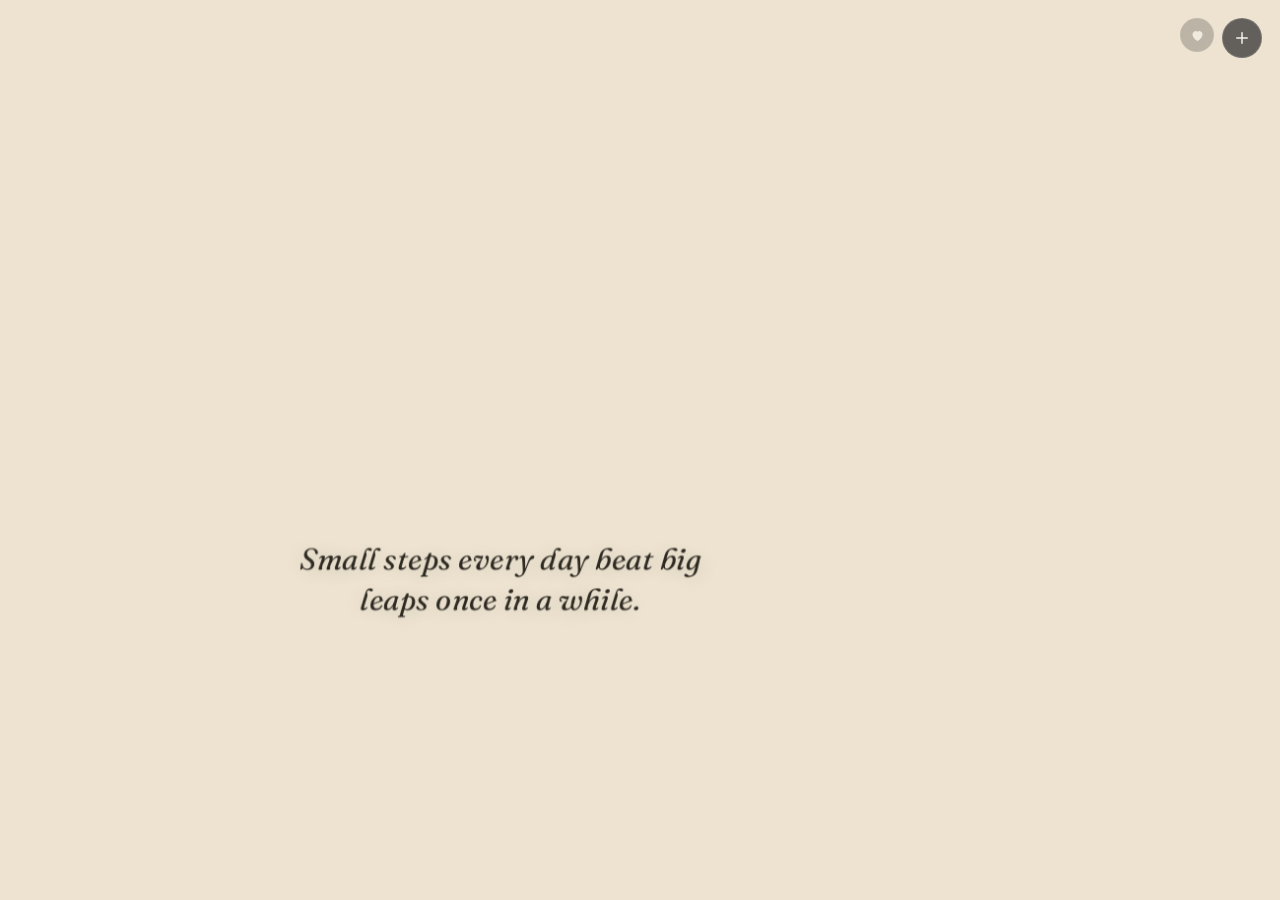
==== commit 1eaec9f6: "Update index.html" ====
--- a/index.html
+++ b/index.html
@@ -862,6 +862,7 @@
   // audio streams directly from YouTube. The separate "Playlist" section
   // below is for your own local audio files.
   const presetTrackNames = [
+    'Your music from YouTube',
     'Time Flows Ever Onward — Frieren',
     'Her — The American Dawn',
     'Hokage Funeral Theme',
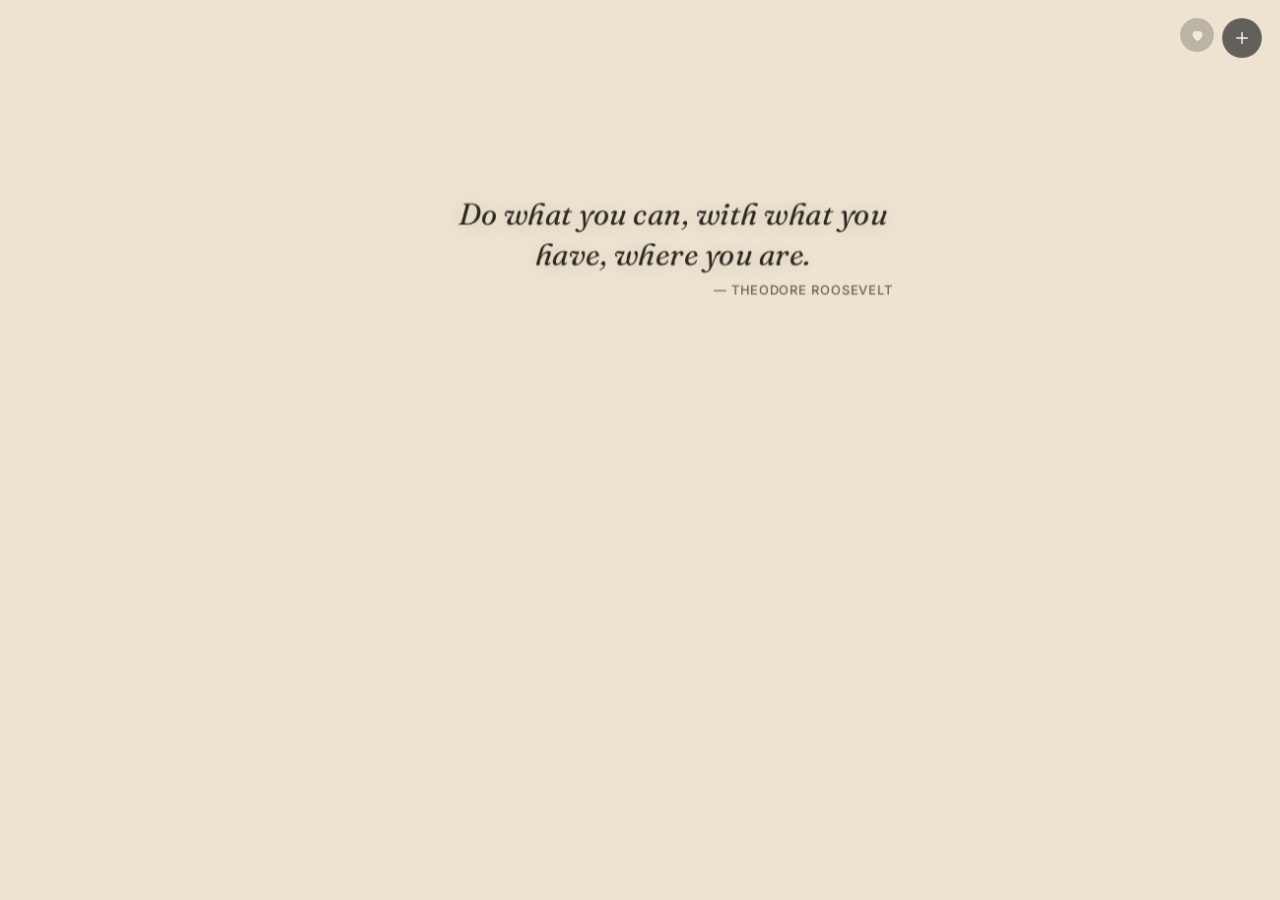
==== commit 352ba873: "Devided CSS and JS in different files from HTML" ====
--- a/index.html
+++ b/index.html
@@ -28,465 +28,7 @@
 <meta name="apple-mobile-web-app-title" content="Quote Board">
 <link rel="preconnect" href="https://fonts.googleapis.com">
 <link href="https://fonts.googleapis.com/css2?family=Fraunces:ital,opsz,wght@0,9..144,300;0,9..144,400;0,9..144,500;1,9..144,400;1,9..144,500&family=Playfair+Display:ital,wght@0,500;0,700;1,500;1,700&family=Caveat:wght@500;600;700&family=Space+Mono:wght@400;700&family=Inter:wght@400;500;600&display=swap" rel="stylesheet">
-<style>
-  :root{
-    --panel-bg: rgba(16,15,20,0.62);
-    --panel-border: rgba(255,255,255,0.14);
-    --text-warm: #F3F0EA;
-    --text-muted: #A9A5A0;
-    --accent: #CBA35C;
-    --accent-dim: rgba(203,163,92,0.25);
-    --danger: #C97B63;
-  }
-  *{ box-sizing: border-box; }
-  html,body{
-    margin:0; padding:0; width:100%; height:100%;
-    overflow:hidden;
-    font-family: 'Inter', sans-serif;
-  }
-
-  /* ---------- Board ---------- */
-  #board{
-    position: fixed; inset:0;
-    background-color:#161821;
-    transition: background-color 0.6s ease;
-    overflow:hidden;
-  }
-
-  #quotes-layer{
-    position:absolute; inset:0;
-    pointer-events:none;
-  }
-
-  .quote{
-    position:absolute;
-    max-width: clamp(220px, 46vw, 440px);
-    text-align:center;
-    transform: translate(-50%,-50%) scale(0.94);
-    opacity:0;
-    filter: blur(14px);
-    transition: opacity 1.6s ease, filter 1.6s ease, transform 1.6s ease;
-    font-family: var(--quote-font-family, 'Fraunces', serif);
-    font-style: var(--quote-font-style, italic);
-    font-weight: var(--quote-font-weight, 400);
-    line-height: 1.35;
-    letter-spacing: var(--quote-letter-spacing, 0.01em);
-    text-shadow: 0 2px 24px rgba(0,0,0,0.25);
-    will-change: opacity, filter, transform;
-  }
-  .quote .q-body{ display:block; }
-  .quote .q-author{
-    display:block;
-    text-align: right;
-    margin-top: 0.5em;
-    font-family: 'Inter', sans-serif;
-    font-style: normal;
-    font-weight: 500;
-    font-size: 0.42em;
-    letter-spacing: 0.06em;
-    text-transform: uppercase;
-    opacity: 0.68;
-  }
-  .quote.visible{
-    opacity: 0.94;
-    filter: blur(0px);
-    transform: translate(-50%,-50%) scale(1);
-    animation: breathe 6s ease-in-out infinite;
-  }
-  .quote.fading{
-    opacity:0;
-    filter: blur(14px);
-    transform: translate(-50%,-50%) scale(1.05);
-    animation: none;
-  }
-  @keyframes breathe{
-    0%,100%{ transform: translate(-50%,-50%) scale(1); }
-    50%{ transform: translate(-50%,-50%) scale(1.015); }
-  }
-
-  #empty-state{
-    position:absolute; inset:0;
-    display:flex; flex-direction:column; align-items:center; justify-content:center;
-    text-align:center;
-    padding: 0 2rem;
-    font-family:'Inter', sans-serif;
-    font-weight: 400;
-    font-size: 0.95rem;
-    letter-spacing: 0.04em;
-    text-transform: uppercase;
-    color: var(--text-muted);
-    opacity: 0.55;
-    pointer-events:none;
-    transition: opacity 0.4s ease;
-  }
-  #empty-state span{ max-width: 340px; display:block; line-height:1.7; }
-  #empty-logo{
-    font-family: 'Fraunces', serif;
-    font-style: italic;
-    font-size: 3rem;
-    line-height: 1;
-    margin-bottom: 14px;
-    color: var(--text-muted);
-    opacity: 0.6;
-  }
-
-  /* ---------- Corner toggle ---------- */
-  #menu-toggle{
-    position: fixed; top: 18px; right: 18px;
-    width: 40px; height: 40px;
-    border-radius: 50%;
-    border: 1px solid var(--panel-border);
-    background: var(--panel-bg);
-    backdrop-filter: blur(14px);
-    -webkit-backdrop-filter: blur(14px);
-    display:flex; align-items:center; justify-content:center;
-    cursor:pointer;
-    z-index: 20;
-    transition: border-color 0.25s ease, transform 0.25s ease;
-  }
-  #menu-toggle:hover{ border-color: var(--accent); transform: scale(1.05); }
-  #menu-toggle svg{ width:18px; height:18px; stroke: var(--text-warm); transition: transform 0.35s ease; }
-  #menu-toggle.open svg{ transform: rotate(45deg); }
-
-  #donate-corner{
-    position: fixed; top: 18px; right: 66px;
-    width: 34px; height: 34px;
-    border-radius: 50%;
-    border: 1px solid rgba(255,255,255,0.09);
-    background: rgba(16,15,20,0.4);
-    backdrop-filter: blur(14px);
-    -webkit-backdrop-filter: blur(14px);
-    display:flex; align-items:center; justify-content:center;
-    cursor:pointer;
-    z-index: 12;
-    opacity: 0.55;
-    text-decoration:none;
-    transition: opacity 0.25s ease, border-color 0.25s ease, transform 0.25s ease;
-  }
-  #donate-corner:hover{ opacity: 1; border-color: var(--accent); transform: scale(1.05); }
-  #donate-corner svg{ width:15px; height:15px; fill: var(--text-warm); }
-  body.screensaver-active #donate-corner{ opacity:0; pointer-events:none; }
-
-  /* ---------- Panel ---------- */
-  #panel{
-    position: fixed; top: 18px; right: 18px;
-    width: 300px;
-    max-height: calc(100vh - 36px);
-    overflow-y: auto;
-    background: var(--panel-bg);
-    backdrop-filter: blur(18px);
-    -webkit-backdrop-filter: blur(18px);
-    border: 1px solid var(--panel-border);
-    border-radius: 16px;
-    padding: 18px;
-    color: var(--text-warm);
-    z-index: 15;
-    transform-origin: top right;
-    transform: scale(0.92);
-    opacity:0;
-    pointer-events:none;
-    transition: opacity 0.22s ease, transform 0.22s ease;
-  }
-  #panel.open{
-    opacity:1;
-    transform: scale(1);
-    pointer-events:auto;
-  }
-  #panel::-webkit-scrollbar{ width:6px; }
-  #panel::-webkit-scrollbar-thumb{ background: rgba(255,255,255,0.15); border-radius:3px; }
-
-  .panel-title{
-    font-size: 0.68rem;
-    text-transform: uppercase;
-    letter-spacing: 0.12em;
-    color: var(--text-muted);
-    margin: 0 0 8px 0;
-    font-weight: 600;
-  }
-  .section{ margin-bottom: 20px; padding-top: 44px; margin-top: -44px; } /* spacer trick unused */
-  .section{ margin: 0 0 20px 0; padding:0; }
-
-  .row{ display:flex; align-items:center; gap:10px; }
-
-  input[type="color"]{
-    -webkit-appearance:none; appearance:none;
-    width: 34px; height: 34px;
-    border-radius: 10px;
-    border: 1px solid var(--panel-border);
-    padding: 0; background:none; cursor:pointer;
-  }
-  input[type="color"]::-webkit-color-swatch-wrapper{ padding:0; border-radius:10px; }
-  input[type="color"]::-webkit-color-swatch{ border:none; border-radius:10px; }
-
-  .swatches{ display:flex; gap:8px; flex-wrap:wrap; margin-top:10px; }
-  .swatch{
-    width:22px; height:22px; border-radius:50%;
-    border: 1px solid rgba(255,255,255,0.25);
-    cursor:pointer;
-    transition: transform 0.15s ease;
-  }
-  .swatch:hover{ transform: scale(1.15); }
-
-  textarea{
-    width:100%;
-    resize:none;
-    background: rgba(255,255,255,0.06);
-    border: 1px solid var(--panel-border);
-    border-radius: 10px;
-    color: var(--text-warm);
-    font-family: 'Inter', sans-serif;
-    font-size: 0.85rem;
-    padding: 9px 10px;
-    line-height:1.4;
-    outline:none;
-    transition: border-color 0.2s ease;
-  }
-  textarea:focus{ border-color: var(--accent); }
-  textarea::placeholder{ color: var(--text-muted); }
-
-  #author-input{
-    width:100%;
-    margin-top:8px;
-    background: rgba(255,255,255,0.06);
-    border: 1px solid var(--panel-border);
-    border-radius: 10px;
-    color: var(--text-warm);
-    font-family: 'Inter', sans-serif;
-    font-size: 0.8rem;
-    padding: 8px 10px;
-    outline:none;
-    transition: border-color 0.2s ease;
-  }
-  #author-input:focus{ border-color: var(--accent); }
-  #author-input::placeholder{ color: var(--text-muted); }
-
-  button{
-    font-family:'Inter', sans-serif;
-    cursor:pointer;
-    border:none;
-    outline:none;
-  }
-  .btn-add{
-    margin-top:8px;
-    width:100%;
-    padding: 9px 0;
-    border-radius: 10px;
-    background: var(--accent);
-    color: #1b1710;
-    font-size: 0.82rem;
-    font-weight: 600;
-    letter-spacing: 0.02em;
-    transition: filter 0.15s ease, transform 0.1s ease;
-  }
-  .btn-add:hover{ filter: brightness(1.08); }
-  .btn-add:active{ transform: scale(0.98); }
-  .hint{ font-size: 0.68rem; color: var(--text-muted); margin-top:6px; }
-
-  /* ---------- Screensaver mode ---------- */
-  #screensaver-btn{
-    width:100%;
-    padding: 10px 0;
-    border-radius: 10px;
-    background: rgba(255,255,255,0.07);
-    border: 1px solid var(--panel-border);
-    color: var(--text-warm);
-    font-size: 0.8rem;
-    font-weight: 500;
-    display:flex; align-items:center; justify-content:center; gap:7px;
-    transition: border-color 0.2s ease, background 0.2s ease;
-  }
-  #screensaver-btn:hover{ border-color: var(--accent); background: rgba(255,255,255,0.1); }
-  #screensaver-btn svg{ width:15px; height:15px; stroke: var(--accent); }
-
-  /* ---------- Music ---------- */
-  .music-controls{ display:flex; align-items:center; gap:10px; }
-  #music-play{
-    width:36px; height:36px; flex-shrink:0;
-    border-radius: 50%;
-    background: var(--accent);
-    color:#1b1710;
-    display:flex; align-items:center; justify-content:center;
-    font-size:0.85rem;
-  }
-  #music-play:hover{ filter:brightness(1.08); }
-  #music-volume{ flex:1; margin-top:0; }
-  #music-now-playing{
-    font-size: 0.7rem; color: var(--text-muted);
-    margin-top: 8px; min-height: 1em;
-    overflow:hidden; text-overflow:ellipsis; white-space:nowrap;
-  }
-  .track-list li{ align-items:center; }
-  .track-list .t-name{ flex:1; opacity:0.9; overflow:hidden; text-overflow:ellipsis; white-space:nowrap; }
-  .track-list .t-links{ display:flex; gap:5px; flex-shrink:0; }
-  .track-list .t-link{
-    background: rgba(255,255,255,0.08);
-    color: var(--accent);
-    border-radius: 6px;
-    font-size: 0.64rem;
-    padding: 4px 7px;
-    text-decoration:none;
-    white-space:nowrap;
-    transition: background 0.15s ease;
-  }
-  .track-list .t-link:hover{ background: var(--accent-dim); }
-  .track-list li.playing{ background: var(--accent-dim); }
-
-  #exit-screensaver-hint{
-    position: fixed; bottom: 22px; left: 50%; transform: translateX(-50%);
-    font-family:'Inter', sans-serif;
-    font-size: 0.7rem;
-    letter-spacing: 0.05em;
-    color: var(--text-muted);
-    background: rgba(0,0,0,0.25);
-    padding: 6px 14px;
-    border-radius: 20px;
-    opacity: 0;
-    pointer-events:none;
-    transition: opacity 0.4s ease;
-    z-index: 25;
-  }
-  #exit-screensaver-hint.show{ opacity: 0.85; }
-
-  body.screensaver-active #menu-toggle,
-  body.screensaver-active #panel{
-    opacity: 0;
-    pointer-events: none;
-  }
-  #menu-toggle, #panel{ transition: opacity 0.5s ease, transform 0.22s ease; }
-
-  /* ---------- Packs ---------- */
-  .pack-row{ display:flex; flex-wrap:wrap; gap:6px; }
-  .pack-btn{
-    padding: 6px 11px;
-    border-radius: 20px;
-    background: rgba(255,255,255,0.06);
-    border: 1px solid var(--panel-border);
-    color: var(--text-warm);
-    font-size: 0.72rem;
-    transition: border-color 0.2s ease, background 0.2s ease;
-  }
-  .pack-btn:hover{ border-color: var(--accent); background: var(--accent-dim); }
-
-  /* ---------- Import / export ---------- */
-  .io-row{ display:flex; gap:8px; }
-  .io-btn{
-    flex:1;
-    padding: 8px 0;
-    border-radius: 9px;
-    background: rgba(255,255,255,0.06);
-    border: 1px solid var(--panel-border);
-    color: var(--text-muted);
-    font-size: 0.72rem;
-    transition: border-color 0.2s ease, color 0.2s ease;
-  }
-  .io-btn:hover{ border-color: var(--accent); color: var(--text-warm); }
-
-  .font-grid{
-    display:grid;
-    grid-template-columns: 1fr 1fr;
-    gap:8px;
-  }
-  .font-option{
-    background: rgba(255,255,255,0.06);
-    border: 1px solid var(--panel-border);
-    border-radius: 10px;
-    padding: 10px 6px;
-    text-align:center;
-    color: var(--text-warm);
-    font-size: 1.05rem;
-    line-height:1.1;
-    transition: border-color 0.2s ease, background 0.2s ease;
-  }
-  .font-option:hover{ border-color: rgba(255,255,255,0.3); }
-  .font-option.active{
-    border-color: var(--accent);
-    background: var(--accent-dim);
-  }
-  .font-option .fo-label{
-    display:block;
-    font-family:'Inter', sans-serif;
-    font-size: 0.62rem;
-    text-transform: uppercase;
-    letter-spacing: 0.06em;
-    color: var(--text-muted);
-    margin-top: 5px;
-  }
-
-  .quote-list{
-    list-style:none; margin: 10px 0 0 0; padding:0;
-    max-height: 160px; overflow-y:auto;
-    display:flex; flex-direction:column; gap:6px;
-  }
-  .quote-list::-webkit-scrollbar{ width:5px; }
-  .quote-list::-webkit-scrollbar-thumb{ background: rgba(255,255,255,0.15); border-radius:3px; }
-  .quote-list li{
-    display:flex; align-items:flex-start; justify-content:space-between; gap:8px;
-    background: rgba(255,255,255,0.05);
-    border-radius: 8px;
-    padding: 7px 9px;
-    font-size: 0.78rem;
-    line-height:1.35;
-  }
-  .quote-list li .q-text{ flex:1; opacity:0.9; }
-  .quote-list li .q-del{
-    background:none; color: var(--text-muted); font-size:0.95rem;
-    line-height:1; padding:0 2px; flex-shrink:0;
-  }
-  .quote-list li .q-del:hover{ color: var(--danger); }
-  .empty-list{ font-size: 0.75rem; color: var(--text-muted); padding: 4px 2px; }
-
-  .seg{
-    display:flex; background: rgba(255,255,255,0.06);
-    border-radius: 10px; padding:3px; gap:3px;
-  }
-  .seg button{
-    flex:1; padding: 7px 0; border-radius:7px;
-    background:none; color: var(--text-muted);
-    font-size: 0.76rem; font-weight:500;
-    transition: background 0.2s ease, color 0.2s ease;
-  }
-  .seg button.active{ background: var(--accent-dim); color: var(--accent); }
-
-  .slider-row{ display:flex; align-items:center; justify-content:space-between; }
-  .slider-value{ font-size: 0.76rem; color: var(--accent); font-variant-numeric: tabular-nums; }
-  input[type="range"]{
-    width:100%;
-    -webkit-appearance:none; appearance:none;
-    height:3px; border-radius:2px;
-    background: rgba(255,255,255,0.18);
-    margin-top:8px;
-  }
-  input[type="range"]::-webkit-slider-thumb{
-    -webkit-appearance:none; appearance:none;
-    width:14px; height:14px; border-radius:50%;
-    background: var(--accent);
-    cursor:pointer;
-    border: 2px solid rgba(0,0,0,0.2);
-  }
-  input[type="range"]::-moz-range-thumb{
-    width:14px; height:14px; border-radius:50%;
-    background: var(--accent); border:none; cursor:pointer;
-  }
-
-  .stepper{ display:flex; align-items:center; gap:12px; }
-  .stepper button{
-    width:26px; height:26px; border-radius:7px;
-    background: rgba(255,255,255,0.08);
-    color: var(--text-warm); font-size:0.9rem;
-  }
-  .stepper button:hover{ background: rgba(255,255,255,0.15); }
-  .stepper .count{ font-size:0.85rem; min-width:14px; text-align:center; }
-
-  @media (prefers-reduced-motion: reduce){
-    .quote{ transition: opacity 0.4s linear !important; }
-    .quote.visible{ animation:none !important; }
-  }
-
-  @media (max-width: 480px){
-    #panel{ width: calc(100vw - 32px); right: 16px; }
-    .quote{ max-width: min(60vw, 260px); }
-  }
-</style>
+<link rel="stylesheet" href="style.css">
 </head>
 <body>
 
@@ -597,789 +139,6 @@
 <audio id="audio-player" preload="none"></audio>
 <div style="position:absolute; width:0; height:0; opacity:0; pointer-events:none; overflow:hidden;"><div id="yt-player"></div></div>
 
-<script>
-(function(){
-  // ---------- State ----------
-  let quotes = [];
-  let order = 'random';
-  let intervalSec = 4;
-  let maxOnScreen = 2;
-  let seqIndex = 0;
-  let lastRandomIndex = -1;
-  let onScreenCount = 0;
-  let spawnTimer = null;
-
-  const board = document.getElementById('board');
-  const layer = document.getElementById('quotes-layer');
-  const emptyState = document.getElementById('empty-state');
-  const menuToggle = document.getElementById('menu-toggle');
-  const panel = document.getElementById('panel');
-  const bgColor = document.getElementById('bg-color');
-  const swatchesEl = document.getElementById('swatches');
-  const quoteInput = document.getElementById('quote-input');
-  const authorInput = document.getElementById('author-input');
-  const addBtn = document.getElementById('add-btn');
-  const quoteListEl = document.getElementById('quote-list');
-  const countEl = document.getElementById('count');
-  const intervalSlider = document.getElementById('interval-slider');
-  const intervalValue = document.getElementById('interval-value');
-  const decMax = document.getElementById('dec-max');
-  const incMax = document.getElementById('inc-max');
-  const maxCountEl = document.getElementById('max-count');
-  const packRow = document.getElementById('pack-row');
-  const exportBtn = document.getElementById('export-btn');
-  const importBtn = document.getElementById('import-btn');
-  const importFile = document.getElementById('import-file');
-  const screensaverBtn = document.getElementById('screensaver-btn');
-  const exitHint = document.getElementById('exit-screensaver-hint');
-  const audioPlayer = document.getElementById('audio-player');
-  const musicPlayBtn = document.getElementById('music-play');
-  const musicVolume = document.getElementById('music-volume');
-  const nowPlayingEl = document.getElementById('music-now-playing');
-  const musicUploadBtn = document.getElementById('music-upload-btn');
-  const musicUploadFile = document.getElementById('music-upload-file');
-  const presetTrackListEl = document.getElementById('preset-track-list');
-  const trackListEl = document.getElementById('track-list');
-  const trackCountEl = document.getElementById('track-count');
-
-  // ---------- Menu toggle ----------
-  menuToggle.addEventListener('click', () => {
-    panel.classList.toggle('open');
-    menuToggle.classList.toggle('open');
-  });
-
-  // ---------- Background color ----------
-  const presetColors = ['#EDE3D0', '#161821', '#F4F1EA', '#0E1F1C', '#2B2140', '#1B2A38', '#3A2418'];
-  presetColors.forEach(c => {
-    const sw = document.createElement('div');
-    sw.className = 'swatch';
-    sw.style.background = c;
-    sw.addEventListener('click', () => setBg(c));
-    swatchesEl.appendChild(sw);
-  });
-  function setBg(hex){
-    board.style.backgroundColor = hex;
-    bgColor.value = hex;
-  }
-  bgColor.addEventListener('input', (e) => setBg(e.target.value));
-  setBg('#EDE3D0');
-
-  // ---------- Text color helper (contrast against board bg) ----------
-  function hexToRgb(hex){
-    const h = hex.replace('#','');
-    const n = parseInt(h.length===3 ? h.split('').map(c=>c+c).join('') : h, 16);
-    return { r:(n>>16)&255, g:(n>>8)&255, b:n&255 };
-  }
-  function luminance(hex){
-    const {r,g,b} = hexToRgb(hex);
-    const a = [r,g,b].map(v=>{
-      v/=255;
-      return v<=0.03928 ? v/12.92 : Math.pow((v+0.055)/1.055,2.4);
-    });
-    return 0.2126*a[0] + 0.7152*a[1] + 0.0722*a[2];
-  }
-  function textColorFor(hex){
-    return luminance(hex) > 0.45 ? '#211D17' : '#F3F0EA';
-  }
-
-  // ---------- Font choice ----------
-  const fontPresets = [
-    { id: 'fraunces', label: 'Fraunces', preview: 'Aa', family: "'Fraunces', serif", style: 'italic', weight: 400, ls: '0.01em' },
-    { id: 'playfair', label: 'Playfair', preview: 'Aa', family: "'Playfair Display', serif", style: 'italic', weight: 600, ls: '0em' },
-    { id: 'caveat', label: 'Caveat', preview: 'Aa', family: "'Caveat', cursive", style: 'normal', weight: 600, ls: '0.01em' },
-    { id: 'inter', label: 'Inter', preview: 'Aa', family: "'Inter', sans-serif", style: 'normal', weight: 500, ls: '0.005em' },
-    { id: 'mono', label: 'Space Mono', preview: 'Aa', family: "'Space Mono', monospace", style: 'normal', weight: 700, ls: '-0.01em' },
-  ];
-  const fontGrid = document.getElementById('font-grid');
-  fontPresets.forEach((f) => {
-    const card = document.createElement('div');
-    card.className = 'font-option' + (f.id === 'fraunces' ? ' active' : '');
-    card.dataset.fontId = f.id;
-    card.style.fontFamily = f.family;
-    card.style.fontStyle = f.style;
-    card.style.fontWeight = f.weight;
-    card.innerHTML = `${f.preview}<span class="fo-label">${f.label}</span>`;
-    card.addEventListener('click', () => setQuoteFont(f));
-    fontGrid.appendChild(card);
-  });
-  function setQuoteFont(f){
-    document.documentElement.style.setProperty('--quote-font-family', f.family);
-    document.documentElement.style.setProperty('--quote-font-style', f.style);
-    document.documentElement.style.setProperty('--quote-font-weight', f.weight);
-    document.documentElement.style.setProperty('--quote-letter-spacing', f.ls);
-    document.querySelectorAll('.font-option').forEach(el => {
-      el.classList.toggle('active', el.dataset.fontId === f.id);
-    });
-  }
-  setQuoteFont(fontPresets[0]);
-
-  // ---------- Quick packs ----------
-  const quotePacks = {
-    'Stoic': [
-      { text: 'You have power over your mind — not outside events. Realize this, and you will find strength.', author: 'Marcus Aurelius' },
-      { text: 'We suffer more in imagination than in reality.', author: 'Seneca' },
-      { text: 'No man is free who is not master of himself.', author: 'Epictetus' }
-    ],
-    'Focus': [
-      { text: 'Where focus goes, energy flows.', author: '' },
-      { text: 'Starve your distractions, feed your focus.', author: '' },
-      { text: 'One task at a time. That is the whole secret.', author: '' }
-    ],
-    'Grind': [
-      { text: 'Discipline is the bridge between goals and accomplishment.', author: 'Jim Rohn' },
-      { text: 'The pain of discipline weighs ounces; the pain of regret weighs tons.', author: '' },
-      { text: 'Small steps every day beat big leaps once in a while.', author: '' }
-    ],
-    'Warmth': [
-      { text: 'Be the reason someone believes in the goodness of people.', author: '' },
-      { text: 'What you do with kindness always comes back around.', author: '' },
-      { text: 'Home is wherever the people who love you are.', author: '' }
-    ]
-  };
-  Object.keys(quotePacks).forEach(name => {
-    const btn = document.createElement('button');
-    btn.className = 'pack-btn';
-    btn.textContent = '+ ' + name;
-    btn.addEventListener('click', () => {
-      quotePacks[name].forEach(q => quotes.push({ ...q }));
-      renderList();
-      ensureLoop();
-    });
-    packRow.appendChild(btn);
-  });
-
-  // ---------- Export / Import ----------
-  exportBtn.addEventListener('click', () => {
-    const blob = new Blob([JSON.stringify(quotes, null, 2)], { type: 'application/json' });
-    const url = URL.createObjectURL(blob);
-    const a = document.createElement('a');
-    a.href = url;
-    a.download = 'quotes.json';
-    a.click();
-    URL.revokeObjectURL(url);
-  });
-  importBtn.addEventListener('click', () => importFile.click());
-  importFile.addEventListener('change', (e) => {
-    const file = e.target.files[0];
-    if(!file) return;
-    const reader = new FileReader();
-    reader.onload = () => {
-      try {
-        const data = JSON.parse(reader.result);
-        if(!Array.isArray(data)) throw new Error('Not an array');
-        data.forEach(item => {
-          if(typeof item === 'string'){
-            quotes.push({ text: item, author: '' });
-          } else if(item && typeof item.text === 'string'){
-            quotes.push({ text: item.text, author: item.author || '' });
-          }
-        });
-        renderList();
-        ensureLoop();
-      } catch(err){
-        alert('Could not read that file — expected a JSON list of quotes.');
-      }
-      importFile.value = '';
-    };
-    reader.readAsText(file);
-  });
-
-  // ---------- Screensaver mode ----------
-  let wakeLock = null;
-  async function requestWakeLock(){
-    try {
-      if('wakeLock' in navigator){
-        wakeLock = await navigator.wakeLock.request('screen');
-      }
-    } catch(err){ /* wake lock not available — fail silently */ }
-  }
-  function releaseWakeLock(){
-    if(wakeLock){ wakeLock.release().catch(()=>{}); wakeLock = null; }
-  }
-
-  let hideHintTimer = null;
-  function showExitHint(){
-    exitHint.classList.add('show');
-    clearTimeout(hideHintTimer);
-    hideHintTimer = setTimeout(() => exitHint.classList.remove('show'), 3500);
-  }
-
-  let enteredAt = 0;
-  function enterScreensaver(){
-    enteredAt = Date.now();
-    document.body.classList.add('screensaver-active');
-    panel.classList.remove('open');
-    menuToggle.classList.remove('open');
-    if(document.documentElement.requestFullscreen){
-      document.documentElement.requestFullscreen().catch(()=>{});
-    }
-    requestWakeLock();
-    showExitHint();
-  }
-  function exitScreensaver(){
-    document.body.classList.remove('screensaver-active');
-    if(document.fullscreenElement && document.exitFullscreen){
-      document.exitFullscreen().catch(()=>{});
-    }
-    releaseWakeLock();
-    exitHint.classList.remove('show');
-  }
-  screensaverBtn.addEventListener('click', (e) => {
-    e.stopPropagation();
-    enterScreensaver();
-  });
-  ['mousemove', 'touchstart', 'click', 'keydown'].forEach(evt => {
-    document.addEventListener(evt, () => {
-      if(document.body.classList.contains('screensaver-active') && Date.now() - enteredAt > 500){
-        exitScreensaver();
-      }
-    }, { passive: true });
-  });
-  document.addEventListener('fullscreenchange', () => {
-    if(!document.fullscreenElement){
-      document.body.classList.remove('screensaver-active');
-      releaseWakeLock();
-    }
-  });
-  document.addEventListener('visibilitychange', () => {
-    if(document.visibilityState === 'visible' && document.body.classList.contains('screensaver-active')){
-      requestWakeLock();
-    }
-  });
-
-  // ---------- PWA: service worker ----------
-  if('serviceWorker' in navigator){
-    window.addEventListener('load', () => {
-      navigator.serviceWorker.register('sw.js').catch(() => {});
-    });
-  }
-
-  // ---------- Music player ----------
-  // "Suggested tracks" are just named slots. You paste a YouTube link once
-  // per track (your choice of which official/legit upload to use) — after
-  // that, clicking the name plays it right here via YouTube's own embedded
-  // player. Nothing is downloaded, hosted, or reproduced by this app; the
-  // audio streams directly from YouTube. The separate "Playlist" section
-  // below is for your own local audio files.
-  const presetTrackNames = [
-    'Your music from YouTube',
-    'Time Flows Ever Onward — Frieren',
-    'Her — The American Dawn',
-    'Hokage Funeral Theme',
-    'Obito Theme',
-    'Gaara Theme',
-    'Samidare — Eliott Tordo',
-    'Solace',
-    'Floating in Reverie'
-  ];
-  const PRESET_LINKS_KEY = 'quoteboard_preset_links_v1';
-  let presetLinks = {}; // name -> YouTube video id
-  try {
-    const saved = localStorage.getItem(PRESET_LINKS_KEY);
-    if(saved) presetLinks = JSON.parse(saved);
-  } catch(e){ /* storage unavailable in this context — links just won't persist */ }
-  function savePresetLinks(){
-    try { localStorage.setItem(PRESET_LINKS_KEY, JSON.stringify(presetLinks)); } catch(e){ /* ignore */ }
-  }
-
-  let tracks = []; // { id, name, url } — user-uploaded files only
-  let trackIdCounter = 0;
-  let currentTrackIndex = -1;
-  let isPlaying = false;
-  let currentSource = null; // { type: 'file', index } | { type: 'youtube', name }
-
-  function extractYouTubeId(url){
-    try {
-      const u = new URL(url.trim());
-      if(u.hostname.includes('youtu.be')) return u.pathname.slice(1) || null;
-      if(u.searchParams.get('v')) return u.searchParams.get('v');
-      const m = u.pathname.match(/\/(?:embed|shorts|live)\/([^/?]+)/);
-      if(m) return m[1];
-    } catch(e){ /* not a valid URL */ }
-    return null;
-  }
-
-  // ---- YouTube IFrame API (lazy-loaded on first use) ----
-  let ytPlayer = null;
-  let ytApiLoading = false;
-  let ytReadyQueue = [];
-  let ytFailed = (location.protocol === 'file:');
-  function ensureYouTubeReady(callback){
-    if(ytFailed){
-      nowPlayingEl.textContent = location.protocol === 'file:'
-        ? "YouTube playback needs a real web address — host this file (GitHub Pages/Netlify) or run a local server, not file://."
-        : "Can't load YouTube player here — open the downloaded file in a real browser tab.";
-      return;
-    }
-    if(ytPlayer){ callback(); return; }
-    ytReadyQueue.push(callback);
-    if(ytApiLoading) return;
-    ytApiLoading = true;
-    const failTimer = setTimeout(() => {
-      if(!ytPlayer){
-        ytFailed = true;
-        nowPlayingEl.textContent = "Can't load YouTube player here — open the downloaded file in a real browser tab.";
-      }
-    }, 6000);
-    window.onYouTubeIframeAPIReady = function(){
-      clearTimeout(failTimer);
-      ytPlayer = new YT.Player('yt-player', {
-        height: '0', width: '0',
-        playerVars: { autoplay: 0, controls: 0 },
-        events: {
-          onReady: () => { ytReadyQueue.forEach(cb => cb()); ytReadyQueue = []; },
-          onStateChange: onYtStateChange
-        }
-      });
-    };
-    if(window.YT && window.YT.Player){
-      window.onYouTubeIframeAPIReady();
-    } else {
-      const tag = document.createElement('script');
-      tag.src = 'https://www.youtube.com/iframe_api';
-      tag.onerror = () => {
-        clearTimeout(failTimer);
-        ytFailed = true;
-        nowPlayingEl.textContent = "Can't load YouTube player here — open the downloaded file in a real browser tab.";
-      };
-      document.head.appendChild(tag);
-    }
-  }
-  function onYtStateChange(e){
-    if(e.data === YT.PlayerState.ENDED && currentSource && currentSource.type === 'youtube'){
-      ytPlayer.seekTo(0);
-      ytPlayer.playVideo(); // loop the ambient track
-    }
-    if(e.data === YT.PlayerState.PLAYING){ isPlaying = true; updatePlayButton(); }
-    if(e.data === YT.PlayerState.PAUSED){ isPlaying = false; updatePlayButton(); }
-  }
-
-  function stopAllPlayback(){
-    audioPlayer.pause();
-    if(ytPlayer && ytPlayer.pauseVideo) ytPlayer.pauseVideo();
-  }
-
-  function promptForLink(name){
-    const url = window.prompt(`Paste a YouTube link for "${name}":`, '');
-    if(!url) return;
-    const id = extractYouTubeId(url);
-    if(!id){ alert("Couldn't find a video ID in that link — paste a full YouTube URL."); return; }
-    presetLinks[name] = id;
-    savePresetLinks();
-    renderPresetList();
-  }
-
-  function playPreset(name){
-    const id = presetLinks[name];
-    if(!id) return;
-    stopAllPlayback();
-    currentSource = { type: 'youtube', name };
-    nowPlayingEl.textContent = name;
-    renderPresetList();
-    renderTrackList();
-    ensureYouTubeReady(() => {
-      ytPlayer.loadVideoById(id);
-      isPlaying = true;
-      updatePlayButton();
-    });
-  }
-
-  function renderPresetList(){
-    presetTrackListEl.innerHTML = '';
-    presetTrackNames.forEach((name) => {
-      const linked = !!presetLinks[name];
-      const li = document.createElement('li');
-      if(linked && currentSource && currentSource.type === 'youtube' && currentSource.name === name){
-        li.classList.add('playing');
-      }
-      const nameSpan = document.createElement('span');
-      nameSpan.className = 't-name';
-      nameSpan.textContent = name;
-      if(linked){
-        nameSpan.style.cursor = 'pointer';
-        nameSpan.addEventListener('click', () => playPreset(name));
-      }
-
-      const links = document.createElement('span');
-      links.className = 't-links';
-      const actionBtn = document.createElement('button');
-      actionBtn.className = 't-link';
-      actionBtn.textContent = linked ? 'Relink' : 'Paste YouTube link';
-      actionBtn.addEventListener('click', () => promptForLink(name));
-      links.appendChild(actionBtn);
-
-      li.appendChild(nameSpan);
-      li.appendChild(links);
-      presetTrackListEl.appendChild(li);
-    });
-  }
-
-  function renderTrackList(){
-    trackCountEl.textContent = tracks.length;
-    trackListEl.innerHTML = '';
-    if(tracks.length === 0){
-      const empty = document.createElement('div');
-      empty.className = 'empty-list';
-      empty.textContent = 'No tracks yet';
-      trackListEl.appendChild(empty);
-      return;
-    }
-    tracks.forEach((t, i) => {
-      const li = document.createElement('li');
-      if(currentSource && currentSource.type === 'file' && currentSource.index === i) li.classList.add('playing');
-      const nameSpan = document.createElement('span');
-      nameSpan.className = 't-name';
-      nameSpan.textContent = t.name;
-      nameSpan.addEventListener('click', () => playTrack(i));
-      nameSpan.style.cursor = 'pointer';
-      const del = document.createElement('button');
-      del.className = 'q-del';
-      del.textContent = '×';
-      del.addEventListener('click', () => removeTrack(i));
-      li.appendChild(nameSpan);
-      li.appendChild(del);
-      trackListEl.appendChild(li);
-    });
-  }
-
-  function removeTrack(i){
-    const t = tracks[i];
-    if(currentSource && currentSource.type === 'file' && currentSource.index === i){
-      audioPlayer.pause();
-      audioPlayer.src = '';
-      currentSource = null;
-      isPlaying = false;
-      updatePlayButton();
-      nowPlayingEl.textContent = 'Nothing playing';
-    }
-    URL.revokeObjectURL(t.url);
-    tracks.splice(i, 1);
-    renderTrackList();
-  }
-
-  function playTrack(i){
-    if(i < 0 || i >= tracks.length) return;
-    stopAllPlayback();
-    currentSource = { type: 'file', index: i };
-    audioPlayer.src = tracks[i].url;
-    audioPlayer.play().then(() => {
-      isPlaying = true;
-      updatePlayButton();
-    }).catch(() => { isPlaying = false; updatePlayButton(); });
-    nowPlayingEl.textContent = tracks[i].name;
-    renderPresetList();
-    renderTrackList();
-  }
-
-  function updatePlayButton(){
-    musicPlayBtn.textContent = isPlaying ? '❚❚' : '▶';
-  }
-
-  musicPlayBtn.addEventListener('click', () => {
-    if(!currentSource){
-      if(tracks.length > 0) playTrack(0);
-      return;
-    }
-    if(currentSource.type === 'youtube'){
-      if(!ytPlayer) return;
-      if(isPlaying){ ytPlayer.pauseVideo(); } else { ytPlayer.playVideo(); }
-      // isPlaying/updatePlayButton handled by onYtStateChange
-    } else {
-      if(isPlaying){
-        audioPlayer.pause();
-        isPlaying = false;
-      } else {
-        audioPlayer.play().catch(() => {});
-        isPlaying = true;
-      }
-      updatePlayButton();
-    }
-  });
-
-  audioPlayer.addEventListener('ended', () => {
-    if(!currentSource || currentSource.type !== 'file' || tracks.length === 0) return;
-    const next = (currentSource.index + 1) % tracks.length;
-    playTrack(next);
-  });
-
-  musicVolume.addEventListener('input', (e) => {
-    const v = parseFloat(e.target.value);
-    audioPlayer.volume = v;
-    if(ytPlayer && ytPlayer.setVolume) ytPlayer.setVolume(v * 100);
-  });
-  audioPlayer.volume = parseFloat(musicVolume.value);
-
-  musicUploadBtn.addEventListener('click', () => musicUploadFile.click());
-  musicUploadFile.addEventListener('change', (e) => {
-    Array.from(e.target.files).forEach(file => {
-      tracks.push({
-        id: ++trackIdCounter,
-        name: file.name.replace(/\.[^/.]+$/, ''),
-        url: URL.createObjectURL(file)
-      });
-    });
-    renderTrackList();
-    musicUploadFile.value = '';
-  });
-
-  renderPresetList();
-  renderTrackList();
-  if(location.protocol === 'file:'){
-    nowPlayingEl.textContent = 'Open via a real web address for YouTube playback (see hint below)';
-  }
-
-  // ---------- Quotes management ----------
-  function renderList(){
-    countEl.textContent = quotes.length;
-    quoteListEl.innerHTML = '';
-    if(quotes.length === 0){
-      const li = document.createElement('div');
-      li.className = 'empty-list';
-      li.textContent = 'Nothing yet';
-      quoteListEl.appendChild(li);
-      return;
-    }
-    quotes.forEach((q, i) => {
-      const li = document.createElement('li');
-      const span = document.createElement('span');
-      span.className = 'q-text';
-      span.textContent = q.author ? `${q.text} — ${q.author}` : q.text;
-      const del = document.createElement('button');
-      del.className = 'q-del';
-      del.textContent = '×';
-      del.addEventListener('click', () => {
-        quotes.splice(i,1);
-        renderList();
-      });
-      li.appendChild(span);
-      li.appendChild(del);
-      quoteListEl.appendChild(li);
-    });
-  }
-
-  function addQuote(){
-    const text = quoteInput.value.trim();
-    if(!text) return;
-    const author = authorInput.value.trim();
-    quotes.push({ text, author });
-    quoteInput.value = '';
-    authorInput.value = '';
-    renderList();
-    ensureLoop();
-  }
-  addBtn.addEventListener('click', addQuote);
-  quoteInput.addEventListener('keydown', (e) => {
-    if(e.key === 'Enter' && (e.ctrlKey || e.metaKey)){
-      e.preventDefault();
-      addQuote();
-    }
-  });
-  authorInput.addEventListener('keydown', (e) => {
-    if(e.key === 'Enter'){
-      e.preventDefault();
-      addQuote();
-    }
-  });
-
-  // ---------- Order ----------
-  document.querySelectorAll('.seg button').forEach(btn => {
-    btn.addEventListener('click', () => {
-      document.querySelectorAll('.seg button').forEach(b=>b.classList.remove('active'));
-      btn.classList.add('active');
-      order = btn.dataset.order;
-    });
-  });
-
-  // ---------- Interval ----------
-  intervalSlider.addEventListener('input', (e) => {
-    intervalSec = parseFloat(e.target.value);
-    intervalValue.textContent = (intervalSec % 1 === 0 ? intervalSec : intervalSec.toFixed(1)) + 's';
-    restartLoop();
-  });
-
-  // ---------- Max on screen ----------
-  function updateMaxDisplay(){ maxCountEl.textContent = maxOnScreen; }
-  decMax.addEventListener('click', () => { if(maxOnScreen>1){ maxOnScreen--; updateMaxDisplay(); } });
-  incMax.addEventListener('click', () => { if(maxOnScreen<5){ maxOnScreen++; updateMaxDisplay(); } });
-
-  // ---------- Picking next quote ----------
-  function pickNext(){
-    if(quotes.length === 0) return null;
-    if(quotes.length === 1) return quotes[0];
-    if(order === 'sequential'){
-      const q = quotes[seqIndex % quotes.length];
-      seqIndex++;
-      return q;
-    } else {
-      let idx;
-      do { idx = Math.floor(Math.random() * quotes.length); } while(idx === lastRandomIndex);
-      lastRandomIndex = idx;
-      return quotes[idx];
-    }
-  }
-
-  // ---------- Reading-time based hold duration ----------
-  function computeHold(text){
-    const words = text.trim().split(/\s+/).filter(Boolean).length;
-    const readMs = words * 340;       // ~175 words/min reading pace
-    return Math.min(13000, Math.max(3200, 2200 + readMs));
-  }
-
-  // ---------- Overlap avoidance ----------
-  // Tracks pixel bounding boxes of quotes currently on the board.
-  const activeRects = []; // { id, x1,y1,x2,y2 }
-  let rectIdCounter = 0;
-  const OVERLAP_MARGIN = 22; // px breathing room between quotes
-
-  function rectsOverlap(a, b){
-    return !(a.x2 + OVERLAP_MARGIN < b.x1 || a.x1 - OVERLAP_MARGIN > b.x2 ||
-             a.y2 + OVERLAP_MARGIN < b.y1 || a.y1 - OVERLAP_MARGIN > b.y2);
-  }
-
-  function findFreeSpot(width, height, boardW, boardH){
-    const marginX = Math.min(boardW * 0.16, boardW / 2 - width / 2 - 4);
-    const marginY = Math.min(boardH * 0.14, boardH / 2 - height / 2 - 4);
-    const minCx = Math.max(width / 2 + 8, marginX + width / 2);
-    const maxCx = Math.min(boardW - width / 2 - 8, boardW - marginX - width / 2);
-    const minCy = Math.max(height / 2 + 8, marginY + height / 2);
-    const maxCy = Math.min(boardH - height / 2 - 8, boardH - marginY - height / 2);
-
-    const attempts = 24;
-    for(let i = 0; i < attempts; i++){
-      const cx = minCx + Math.random() * Math.max(1, maxCx - minCx);
-      const cy = minCy + Math.random() * Math.max(1, maxCy - minCy);
-      const candidate = { x1: cx - width/2, y1: cy - height/2, x2: cx + width/2, y2: cy + height/2 };
-      const collides = activeRects.some(r => rectsOverlap(candidate, r));
-      if(!collides) return { cx, cy, rect: candidate };
-    }
-    return null; // board too crowded right now
-  }
-
-  // ---------- Spawning ----------
-  function spawnQuote(){
-    if(quotes.length === 0 || onScreenCount >= maxOnScreen) return;
-    const quote = pickNext();
-    if(!quote) return;
-    const text = quote.text;
-    const author = quote.author;
-
-    const el = document.createElement('div');
-    el.className = 'quote';
-    const body = document.createElement('span');
-    body.className = 'q-body';
-    body.textContent = text;
-    el.appendChild(body);
-    if(author){
-      const authorEl = document.createElement('span');
-      authorEl.className = 'q-author';
-      authorEl.textContent = `— ${author}`;
-      el.appendChild(authorEl);
-    }
-    el.style.visibility = 'hidden';
-    el.style.left = '0px';
-    el.style.top = '0px';
-
-    // Random-but-bounded size: shorter quotes lean larger, longer ones
-    // smaller, with a real (not diluted) random spread — bounded so it
-    // never gets absurdly big or unreadably small. Phones get a lower
-    // floor/ceiling so more quotes can fit on screen at once without
-    // overlapping, instead of one or two large ones hogging the space.
-    const isNarrowScreen = window.innerWidth <= 480;
-    const wordCount = text.trim().split(/\s+/).filter(Boolean).length;
-    const lengthFactor = wordCount <= 5 ? 1.25 : wordCount <= 11 ? 1.0 : 0.8;
-    const jitter = 0.85 + Math.random() * 0.3; // wider, clearly visible spread
-    const scale = lengthFactor * jitter;
-    const sizeMin = isNarrowScreen ? 0.85 : 1.2;
-    const sizeMax = isNarrowScreen ? 1.5 : 2.6;
-    const sizeMult = isNarrowScreen ? 1.0 : 1.7;
-    el.style.fontSize = `clamp(${sizeMin}rem, ${(sizeMult * scale).toFixed(2)}rem, ${sizeMax}rem)`;
-    el.style.color = textColorFor(bgColor.value);
-
-    layer.appendChild(el);
-
-    // Measure real rendered size (after text wraps against max-width)
-    const w = el.offsetWidth;
-    const h = el.offsetHeight;
-    const boardRect = board.getBoundingClientRect();
-
-    const spot = findFreeSpot(w, h, boardRect.width, boardRect.height);
-    if(!spot){
-      // Board is too crowded right now — skip this tick, try again next one
-      el.remove();
-      return;
-    }
-
-    const id = ++rectIdCounter;
-    const rect = { id, ...spot.rect };
-    activeRects.push(rect);
-
-    onScreenCount++;
-    emptyState.style.opacity = '0';
-
-    el.style.left = spot.cx + 'px';
-    el.style.top = spot.cy + 'px';
-    el.style.visibility = 'visible';
-
-    requestAnimationFrame(() => requestAnimationFrame(() => {
-      el.classList.add('visible');
-    }));
-
-    const holdMs = computeHold(text);
-
-    setTimeout(() => {
-      el.classList.remove('visible');
-      el.classList.add('fading');
-      // Free up its space once it's mostly faded out visually (roughly
-      // halfway through the fade transition), not the instant fading
-      // starts — otherwise a new quote could claim the spot while the
-      // old one is still readable.
-      setTimeout(() => {
-        const idx = activeRects.findIndex(r => r.id === id);
-        if(idx !== -1) activeRects.splice(idx, 1);
-      }, 900);
-
-      el.addEventListener('transitionend', function onEnd(ev){
-        if(ev.propertyName !== 'opacity') return;
-        el.removeEventListener('transitionend', onEnd);
-        el.remove();
-        onScreenCount = Math.max(0, onScreenCount - 1);
-        if(quotes.length === 0 && layer.children.length === 0){
-          emptyState.style.opacity = '0.55';
-        }
-      });
-    }, holdMs);
-  }
-
-  function ensureLoop(){
-    if(spawnTimer) return;
-    spawnTimer = setInterval(() => {
-      spawnQuote();
-    }, intervalSec * 1000);
-    spawnQuote();
-  }
-  function restartLoop(){
-    if(spawnTimer){
-      clearInterval(spawnTimer);
-      spawnTimer = null;
-    }
-    if(quotes.length > 0) ensureLoop();
-  }
-
-  // Kick things off
-  renderList();
-  updateMaxDisplay();
-  intervalValue.textContent = intervalSec + 's';
-
-  // Seed a couple of example quotes so the board isn't empty on first look
-  quotes = [
-    { text: 'Discipline is the bridge between goals and accomplishment.', author: 'Jim Rohn' },
-    { text: 'Small steps every day beat big leaps once in a while.', author: '' },
-    { text: 'Do what you can, with what you have, where you are.', author: 'Theodore Roosevelt' }
-  ];
-  renderList();
-  ensureLoop();
-
-})();
-</script>
+<script src="app.js"></script>
 </body>
 </html>
--- a/style.css
+++ b/style.css
@@ -0,0 +1,457 @@
+  :root{
+    --panel-bg: rgba(16,15,20,0.62);
+    --panel-border: rgba(255,255,255,0.14);
+    --text-warm: #F3F0EA;
+    --text-muted: #A9A5A0;
+    --accent: #CBA35C;
+    --accent-dim: rgba(203,163,92,0.25);
+    --danger: #C97B63;
+  }
+  *{ box-sizing: border-box; }
+  html,body{
+    margin:0; padding:0; width:100%; height:100%;
+    overflow:hidden;
+    font-family: 'Inter', sans-serif;
+  }
+
+  /* ---------- Board ---------- */
+  #board{
+    position: fixed; inset:0;
+    background-color:#161821;
+    transition: background-color 0.6s ease;
+    overflow:hidden;
+  }
+
+  #quotes-layer{
+    position:absolute; inset:0;
+    pointer-events:none;
+  }
+
+  .quote{
+    position:absolute;
+    max-width: clamp(220px, 46vw, 440px);
+    text-align:center;
+    transform: translate(-50%,-50%) scale(0.94);
+    opacity:0;
+    filter: blur(14px);
+    transition: opacity 1.6s ease, filter 1.6s ease, transform 1.6s ease;
+    font-family: var(--quote-font-family, 'Fraunces', serif);
+    font-style: var(--quote-font-style, italic);
+    font-weight: var(--quote-font-weight, 400);
+    line-height: 1.35;
+    letter-spacing: var(--quote-letter-spacing, 0.01em);
+    text-shadow: 0 2px 24px rgba(0,0,0,0.25);
+    will-change: opacity, filter, transform;
+  }
+  .quote .q-body{ display:block; }
+  .quote .q-author{
+    display:block;
+    text-align: right;
+    margin-top: 0.5em;
+    font-family: 'Inter', sans-serif;
+    font-style: normal;
+    font-weight: 500;
+    font-size: 0.42em;
+    letter-spacing: 0.06em;
+    text-transform: uppercase;
+    opacity: 0.68;
+  }
+  .quote.visible{
+    opacity: 0.94;
+    filter: blur(0px);
+    transform: translate(-50%,-50%) scale(1);
+    animation: breathe 6s ease-in-out infinite;
+  }
+  .quote.fading{
+    opacity:0;
+    filter: blur(14px);
+    transform: translate(-50%,-50%) scale(1.05);
+    animation: none;
+  }
+  @keyframes breathe{
+    0%,100%{ transform: translate(-50%,-50%) scale(1); }
+    50%{ transform: translate(-50%,-50%) scale(1.015); }
+  }
+
+  #empty-state{
+    position:absolute; inset:0;
+    display:flex; flex-direction:column; align-items:center; justify-content:center;
+    text-align:center;
+    padding: 0 2rem;
+    font-family:'Inter', sans-serif;
+    font-weight: 400;
+    font-size: 0.95rem;
+    letter-spacing: 0.04em;
+    text-transform: uppercase;
+    color: var(--text-muted);
+    opacity: 0.55;
+    pointer-events:none;
+    transition: opacity 0.4s ease;
+  }
+  #empty-state span{ max-width: 340px; display:block; line-height:1.7; }
+  #empty-logo{
+    font-family: 'Fraunces', serif;
+    font-style: italic;
+    font-size: 3rem;
+    line-height: 1;
+    margin-bottom: 14px;
+    color: var(--text-muted);
+    opacity: 0.6;
+  }
+
+  /* ---------- Corner toggle ---------- */
+  #menu-toggle{
+    position: fixed; top: 18px; right: 18px;
+    width: 40px; height: 40px;
+    border-radius: 50%;
+    border: 1px solid var(--panel-border);
+    background: var(--panel-bg);
+    backdrop-filter: blur(14px);
+    -webkit-backdrop-filter: blur(14px);
+    display:flex; align-items:center; justify-content:center;
+    cursor:pointer;
+    z-index: 20;
+    transition: border-color 0.25s ease, transform 0.25s ease;
+  }
+  #menu-toggle:hover{ border-color: var(--accent); transform: scale(1.05); }
+  #menu-toggle svg{ width:18px; height:18px; stroke: var(--text-warm); transition: transform 0.35s ease; }
+  #menu-toggle.open svg{ transform: rotate(45deg); }
+
+  #donate-corner{
+    position: fixed; top: 18px; right: 66px;
+    width: 34px; height: 34px;
+    border-radius: 50%;
+    border: 1px solid rgba(255,255,255,0.09);
+    background: rgba(16,15,20,0.4);
+    backdrop-filter: blur(14px);
+    -webkit-backdrop-filter: blur(14px);
+    display:flex; align-items:center; justify-content:center;
+    cursor:pointer;
+    z-index: 12;
+    opacity: 0.55;
+    text-decoration:none;
+    transition: opacity 0.25s ease, border-color 0.25s ease, transform 0.25s ease;
+  }
+  #donate-corner:hover{ opacity: 1; border-color: var(--accent); transform: scale(1.05); }
+  #donate-corner svg{ width:15px; height:15px; fill: var(--text-warm); }
+  body.screensaver-active #donate-corner{ opacity:0; pointer-events:none; }
+
+  /* ---------- Panel ---------- */
+  #panel{
+    position: fixed; top: 18px; right: 18px;
+    width: 300px;
+    max-height: calc(100vh - 36px);
+    overflow-y: auto;
+    background: var(--panel-bg);
+    backdrop-filter: blur(18px);
+    -webkit-backdrop-filter: blur(18px);
+    border: 1px solid var(--panel-border);
+    border-radius: 16px;
+    padding: 18px;
+    color: var(--text-warm);
+    z-index: 15;
+    transform-origin: top right;
+    transform: scale(0.92);
+    opacity:0;
+    pointer-events:none;
+    transition: opacity 0.22s ease, transform 0.22s ease;
+  }
+  #panel.open{
+    opacity:1;
+    transform: scale(1);
+    pointer-events:auto;
+  }
+  #panel::-webkit-scrollbar{ width:6px; }
+  #panel::-webkit-scrollbar-thumb{ background: rgba(255,255,255,0.15); border-radius:3px; }
+
+  .panel-title{
+    font-size: 0.68rem;
+    text-transform: uppercase;
+    letter-spacing: 0.12em;
+    color: var(--text-muted);
+    margin: 0 0 8px 0;
+    font-weight: 600;
+  }
+  .section{ margin-bottom: 20px; padding-top: 44px; margin-top: -44px; } /* spacer trick unused */
+  .section{ margin: 0 0 20px 0; padding:0; }
+
+  .row{ display:flex; align-items:center; gap:10px; }
+
+  input[type="color"]{
+    -webkit-appearance:none; appearance:none;
+    width: 34px; height: 34px;
+    border-radius: 10px;
+    border: 1px solid var(--panel-border);
+    padding: 0; background:none; cursor:pointer;
+  }
+  input[type="color"]::-webkit-color-swatch-wrapper{ padding:0; border-radius:10px; }
+  input[type="color"]::-webkit-color-swatch{ border:none; border-radius:10px; }
+
+  .swatches{ display:flex; gap:8px; flex-wrap:wrap; margin-top:10px; }
+  .swatch{
+    width:22px; height:22px; border-radius:50%;
+    border: 1px solid rgba(255,255,255,0.25);
+    cursor:pointer;
+    transition: transform 0.15s ease;
+  }
+  .swatch:hover{ transform: scale(1.15); }
+
+  textarea{
+    width:100%;
+    resize:none;
+    background: rgba(255,255,255,0.06);
+    border: 1px solid var(--panel-border);
+    border-radius: 10px;
+    color: var(--text-warm);
+    font-family: 'Inter', sans-serif;
+    font-size: 0.85rem;
+    padding: 9px 10px;
+    line-height:1.4;
+    outline:none;
+    transition: border-color 0.2s ease;
+  }
+  textarea:focus{ border-color: var(--accent); }
+  textarea::placeholder{ color: var(--text-muted); }
+
+  #author-input{
+    width:100%;
+    margin-top:8px;
+    background: rgba(255,255,255,0.06);
+    border: 1px solid var(--panel-border);
+    border-radius: 10px;
+    color: var(--text-warm);
+    font-family: 'Inter', sans-serif;
+    font-size: 0.8rem;
+    padding: 8px 10px;
+    outline:none;
+    transition: border-color 0.2s ease;
+  }
+  #author-input:focus{ border-color: var(--accent); }
+  #author-input::placeholder{ color: var(--text-muted); }
+
+  button{
+    font-family:'Inter', sans-serif;
+    cursor:pointer;
+    border:none;
+    outline:none;
+  }
+  .btn-add{
+    margin-top:8px;
+    width:100%;
+    padding: 9px 0;
+    border-radius: 10px;
+    background: var(--accent);
+    color: #1b1710;
+    font-size: 0.82rem;
+    font-weight: 600;
+    letter-spacing: 0.02em;
+    transition: filter 0.15s ease, transform 0.1s ease;
+  }
+  .btn-add:hover{ filter: brightness(1.08); }
+  .btn-add:active{ transform: scale(0.98); }
+  .hint{ font-size: 0.68rem; color: var(--text-muted); margin-top:6px; }
+
+  /* ---------- Screensaver mode ---------- */
+  #screensaver-btn{
+    width:100%;
+    padding: 10px 0;
+    border-radius: 10px;
+    background: rgba(255,255,255,0.07);
+    border: 1px solid var(--panel-border);
+    color: var(--text-warm);
+    font-size: 0.8rem;
+    font-weight: 500;
+    display:flex; align-items:center; justify-content:center; gap:7px;
+    transition: border-color 0.2s ease, background 0.2s ease;
+  }
+  #screensaver-btn:hover{ border-color: var(--accent); background: rgba(255,255,255,0.1); }
+  #screensaver-btn svg{ width:15px; height:15px; stroke: var(--accent); }
+
+  /* ---------- Music ---------- */
+  .music-controls{ display:flex; align-items:center; gap:10px; }
+  #music-play{
+    width:36px; height:36px; flex-shrink:0;
+    border-radius: 50%;
+    background: var(--accent);
+    color:#1b1710;
+    display:flex; align-items:center; justify-content:center;
+    font-size:0.85rem;
+  }
+  #music-play:hover{ filter:brightness(1.08); }
+  #music-volume{ flex:1; margin-top:0; }
+  #music-now-playing{
+    font-size: 0.7rem; color: var(--text-muted);
+    margin-top: 8px; min-height: 1em;
+    overflow:hidden; text-overflow:ellipsis; white-space:nowrap;
+  }
+  .track-list li{ align-items:center; }
+  .track-list .t-name{ flex:1; opacity:0.9; overflow:hidden; text-overflow:ellipsis; white-space:nowrap; }
+  .track-list .t-links{ display:flex; gap:5px; flex-shrink:0; }
+  .track-list .t-link{
+    background: rgba(255,255,255,0.08);
+    color: var(--accent);
+    border-radius: 6px;
+    font-size: 0.64rem;
+    padding: 4px 7px;
+    text-decoration:none;
+    white-space:nowrap;
+    transition: background 0.15s ease;
+  }
+  .track-list .t-link:hover{ background: var(--accent-dim); }
+  .track-list li.playing{ background: var(--accent-dim); }
+
+  #exit-screensaver-hint{
+    position: fixed; bottom: 22px; left: 50%; transform: translateX(-50%);
+    font-family:'Inter', sans-serif;
+    font-size: 0.7rem;
+    letter-spacing: 0.05em;
+    color: var(--text-muted);
+    background: rgba(0,0,0,0.25);
+    padding: 6px 14px;
+    border-radius: 20px;
+    opacity: 0;
+    pointer-events:none;
+    transition: opacity 0.4s ease;
+    z-index: 25;
+  }
+  #exit-screensaver-hint.show{ opacity: 0.85; }
+
+  body.screensaver-active #menu-toggle,
+  body.screensaver-active #panel{
+    opacity: 0;
+    pointer-events: none;
+  }
+  #menu-toggle, #panel{ transition: opacity 0.5s ease, transform 0.22s ease; }
+
+  /* ---------- Packs ---------- */
+  .pack-row{ display:flex; flex-wrap:wrap; gap:6px; }
+  .pack-btn{
+    padding: 6px 11px;
+    border-radius: 20px;
+    background: rgba(255,255,255,0.06);
+    border: 1px solid var(--panel-border);
+    color: var(--text-warm);
+    font-size: 0.72rem;
+    transition: border-color 0.2s ease, background 0.2s ease;
+  }
+  .pack-btn:hover{ border-color: var(--accent); background: var(--accent-dim); }
+
+  /* ---------- Import / export ---------- */
+  .io-row{ display:flex; gap:8px; }
+  .io-btn{
+    flex:1;
+    padding: 8px 0;
+    border-radius: 9px;
+    background: rgba(255,255,255,0.06);
+    border: 1px solid var(--panel-border);
+    color: var(--text-muted);
+    font-size: 0.72rem;
+    transition: border-color 0.2s ease, color 0.2s ease;
+  }
+  .io-btn:hover{ border-color: var(--accent); color: var(--text-warm); }
+
+  .font-grid{
+    display:grid;
+    grid-template-columns: 1fr 1fr;
+    gap:8px;
+  }
+  .font-option{
+    background: rgba(255,255,255,0.06);
+    border: 1px solid var(--panel-border);
+    border-radius: 10px;
+    padding: 10px 6px;
+    text-align:center;
+    color: var(--text-warm);
+    font-size: 1.05rem;
+    line-height:1.1;
+    transition: border-color 0.2s ease, background 0.2s ease;
+  }
+  .font-option:hover{ border-color: rgba(255,255,255,0.3); }
+  .font-option.active{
+    border-color: var(--accent);
+    background: var(--accent-dim);
+  }
+  .font-option .fo-label{
+    display:block;
+    font-family:'Inter', sans-serif;
+    font-size: 0.62rem;
+    text-transform: uppercase;
+    letter-spacing: 0.06em;
+    color: var(--text-muted);
+    margin-top: 5px;
+  }
+
+  .quote-list{
+    list-style:none; margin: 10px 0 0 0; padding:0;
+    max-height: 160px; overflow-y:auto;
+    display:flex; flex-direction:column; gap:6px;
+  }
+  .quote-list::-webkit-scrollbar{ width:5px; }
+  .quote-list::-webkit-scrollbar-thumb{ background: rgba(255,255,255,0.15); border-radius:3px; }
+  .quote-list li{
+    display:flex; align-items:flex-start; justify-content:space-between; gap:8px;
+    background: rgba(255,255,255,0.05);
+    border-radius: 8px;
+    padding: 7px 9px;
+    font-size: 0.78rem;
+    line-height:1.35;
+  }
+  .quote-list li .q-text{ flex:1; opacity:0.9; }
+  .quote-list li .q-del{
+    background:none; color: var(--text-muted); font-size:0.95rem;
+    line-height:1; padding:0 2px; flex-shrink:0;
+  }
+  .quote-list li .q-del:hover{ color: var(--danger); }
+  .empty-list{ font-size: 0.75rem; color: var(--text-muted); padding: 4px 2px; }
+
+  .seg{
+    display:flex; background: rgba(255,255,255,0.06);
+    border-radius: 10px; padding:3px; gap:3px;
+  }
+  .seg button{
+    flex:1; padding: 7px 0; border-radius:7px;
+    background:none; color: var(--text-muted);
+    font-size: 0.76rem; font-weight:500;
+    transition: background 0.2s ease, color 0.2s ease;
+  }
+  .seg button.active{ background: var(--accent-dim); color: var(--accent); }
+
+  .slider-row{ display:flex; align-items:center; justify-content:space-between; }
+  .slider-value{ font-size: 0.76rem; color: var(--accent); font-variant-numeric: tabular-nums; }
+  input[type="range"]{
+    width:100%;
+    -webkit-appearance:none; appearance:none;
+    height:3px; border-radius:2px;
+    background: rgba(255,255,255,0.18);
+    margin-top:8px;
+  }
+  input[type="range"]::-webkit-slider-thumb{
+    -webkit-appearance:none; appearance:none;
+    width:14px; height:14px; border-radius:50%;
+    background: var(--accent);
+    cursor:pointer;
+    border: 2px solid rgba(0,0,0,0.2);
+  }
+  input[type="range"]::-moz-range-thumb{
+    width:14px; height:14px; border-radius:50%;
+    background: var(--accent); border:none; cursor:pointer;
+  }
+
+  .stepper{ display:flex; align-items:center; gap:12px; }
+  .stepper button{
+    width:26px; height:26px; border-radius:7px;
+    background: rgba(255,255,255,0.08);
+    color: var(--text-warm); font-size:0.9rem;
+  }
+  .stepper button:hover{ background: rgba(255,255,255,0.15); }
+  .stepper .count{ font-size:0.85rem; min-width:14px; text-align:center; }
+
+  @media (prefers-reduced-motion: reduce){
+    .quote{ transition: opacity 0.4s linear !important; }
+    .quote.visible{ animation:none !important; }
+  }
+
+  @media (max-width: 480px){
+    #panel{ width: calc(100vw - 32px); right: 16px; }
+    .quote{ max-width: min(60vw, 260px); }
+  }
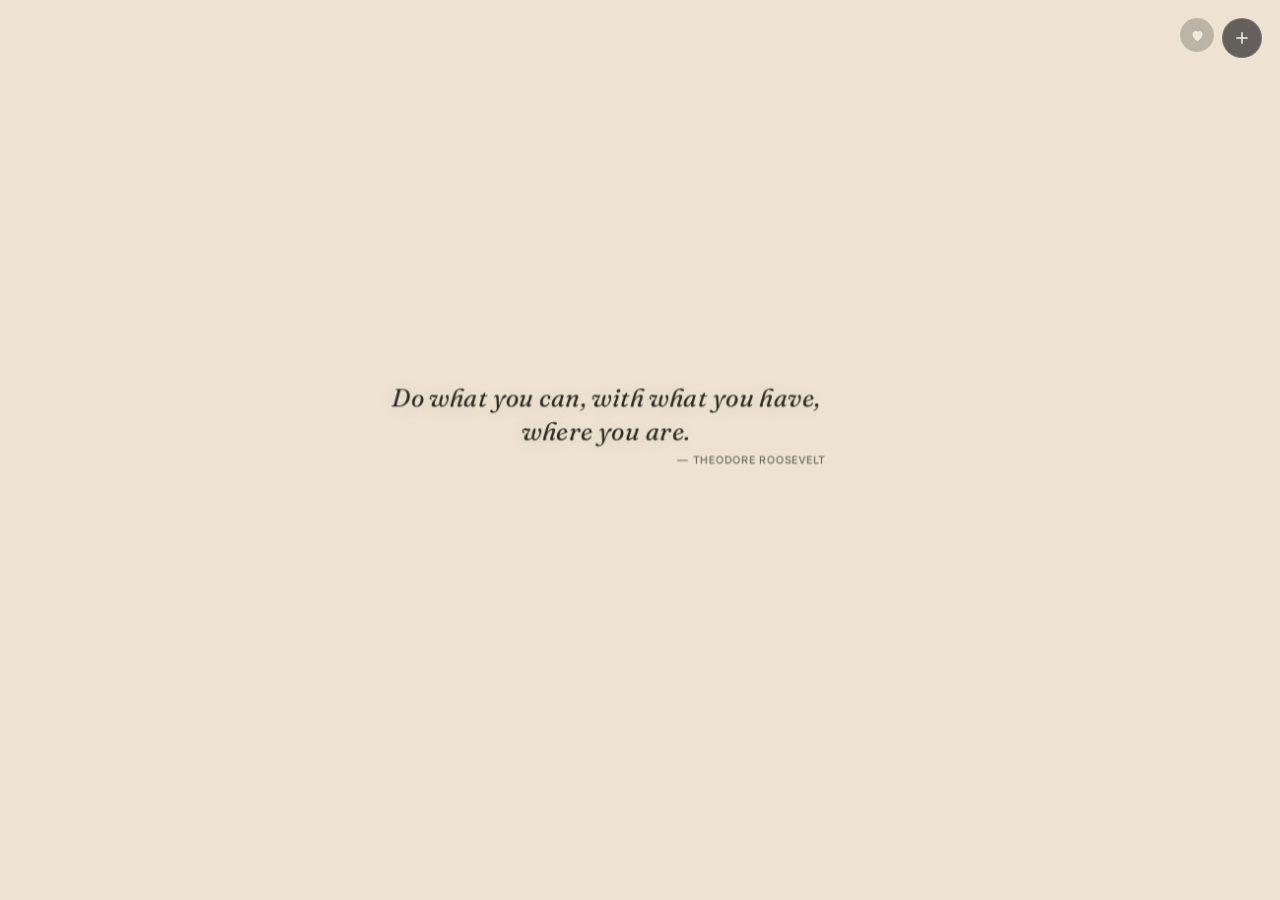
==== commit bf7c8635: "Search fixes GitHub name and icon fixed for search" ====
--- a/index.html
+++ b/index.html
@@ -20,7 +20,8 @@
 <meta name="twitter:description" content="A calm, fullscreen board where your favorite quotes drift in and fade out.">
 
 <link rel="manifest" href="manifest.json">
-<link rel="icon" type="image/png" href="[data-uri]">
+<link rel="icon" type="image/png" sizes="192x192" href="icons/icon-192.png">
+<link rel="icon" type="image/png" sizes="512x512" href="icons/icon-512.png">
 <meta name="theme-color" content="#EDE3D0">
 <link rel="apple-touch-icon" href="icons/apple-touch-icon.png">
 <meta name="apple-mobile-web-app-capable" content="yes">
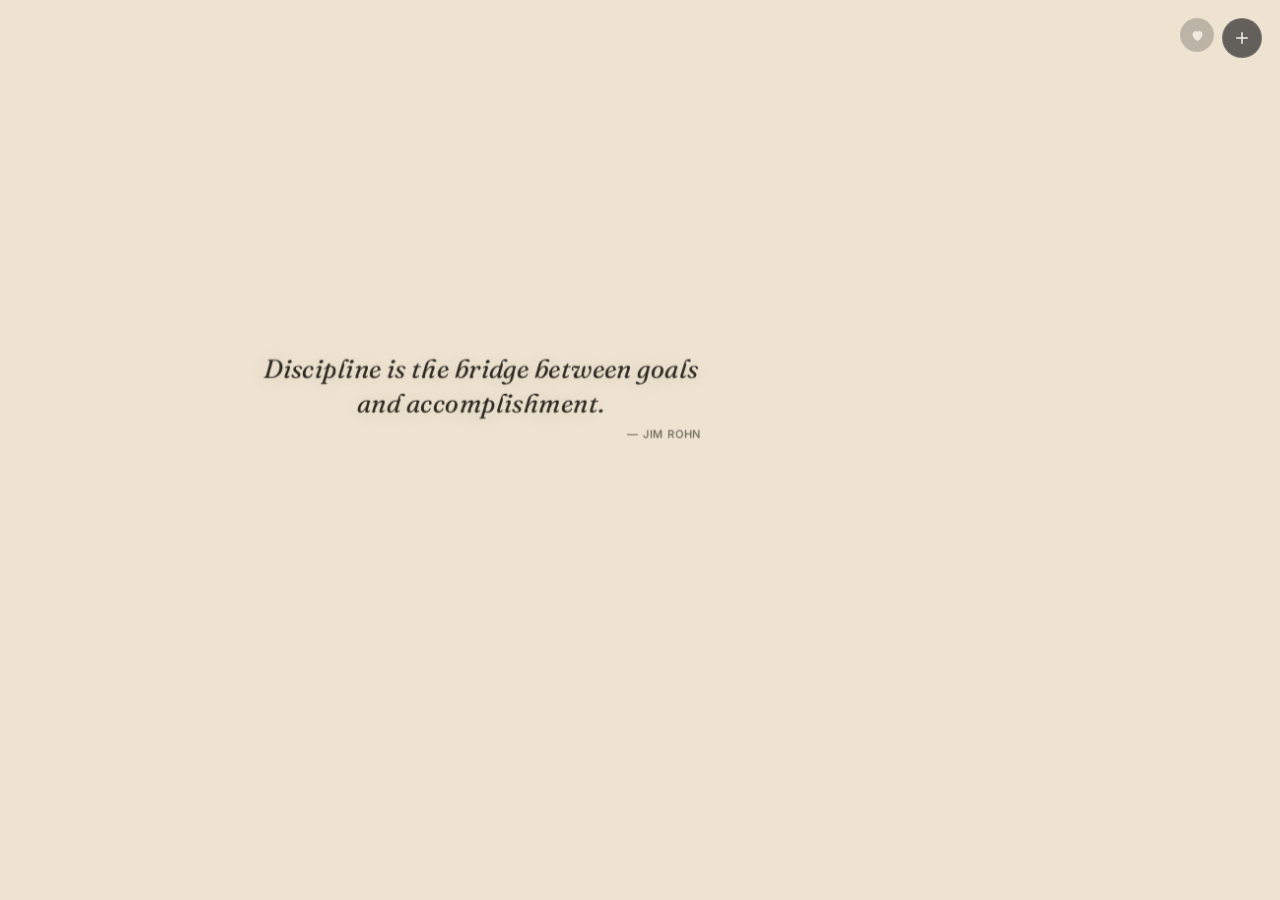
==== commit f21dd687: "Update index.html" ====
--- a/index.html
+++ b/index.html
@@ -38,7 +38,7 @@
   <div id="quotes-layer"></div>
 </div>
 
-<a id="donate-corner" href="https://ko-fi.com/yourname" target="_blank" rel="noopener" aria-label="Support this project">
+<a id="donate-corner" href="https://send.monobank.ua/jar/6vMC8ktuhr" target="_blank" rel="noopener" aria-label="Support this project">
   <svg viewBox="0 0 24 24"><path d="M12 21s-8-4.6-8-11a5 5 0 0 1 8-4 5 5 0 0 1 8 4c0 6.4-8 11-8 11z"/></svg>
 </a>
 <button id="menu-toggle" aria-label="Menu">
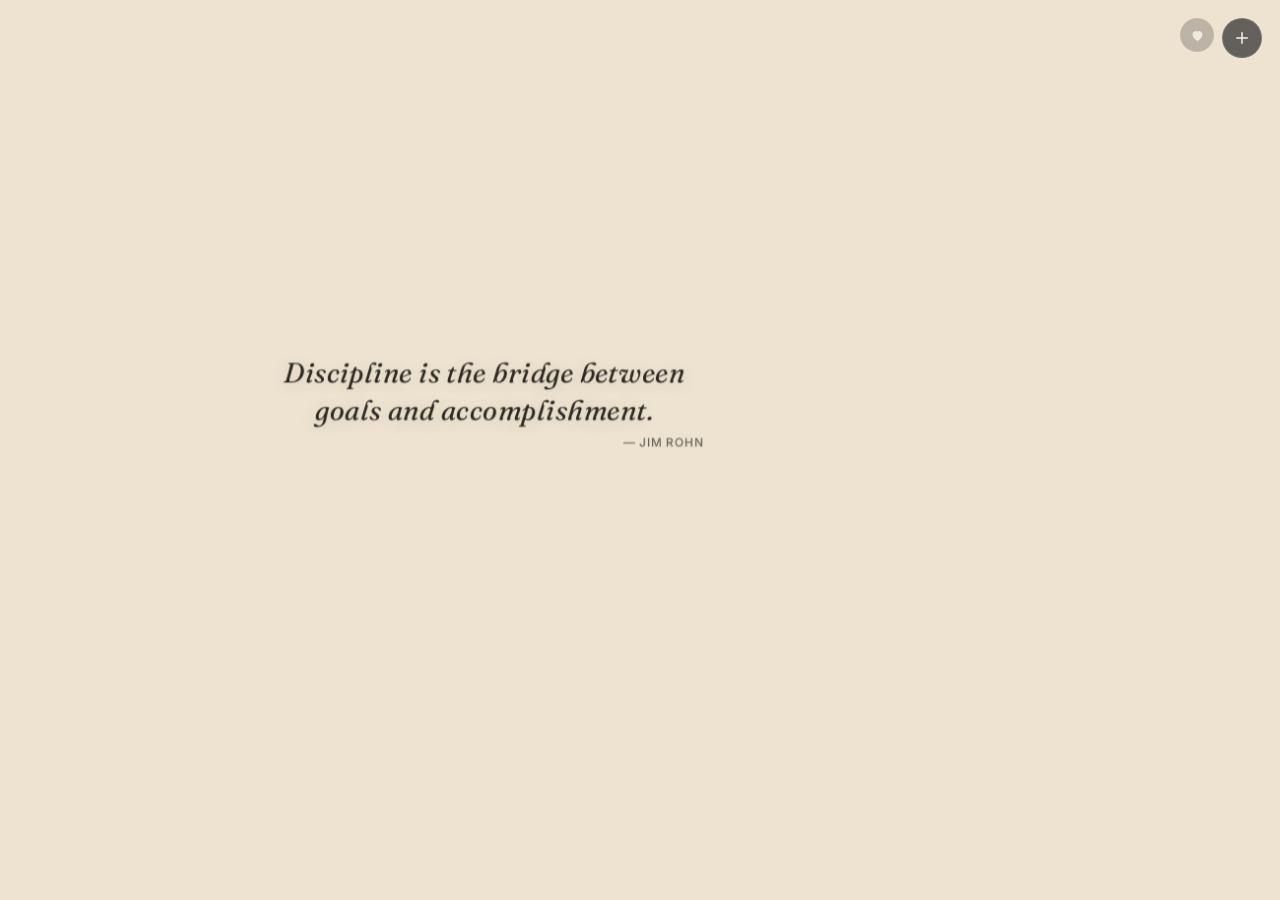
==== commit 665b0b2e: "Update index.html" ====
--- a/index.html
+++ b/index.html
@@ -38,7 +38,7 @@
   <div id="quotes-layer"></div>
 </div>
 
-<a id="donate-corner" href="https://send.monobank.ua/jar/6vMC8ktuhr" target="_blank" rel="noopener" aria-label="Support this project">
+<a id="donate-corner" href="" target="_blank" rel="noopener" aria-label="Support this project">
   <svg viewBox="0 0 24 24"><path d="M12 21s-8-4.6-8-11a5 5 0 0 1 8-4 5 5 0 0 1 8 4c0 6.4-8 11-8 11z"/></svg>
 </a>
 <button id="menu-toggle" aria-label="Menu">
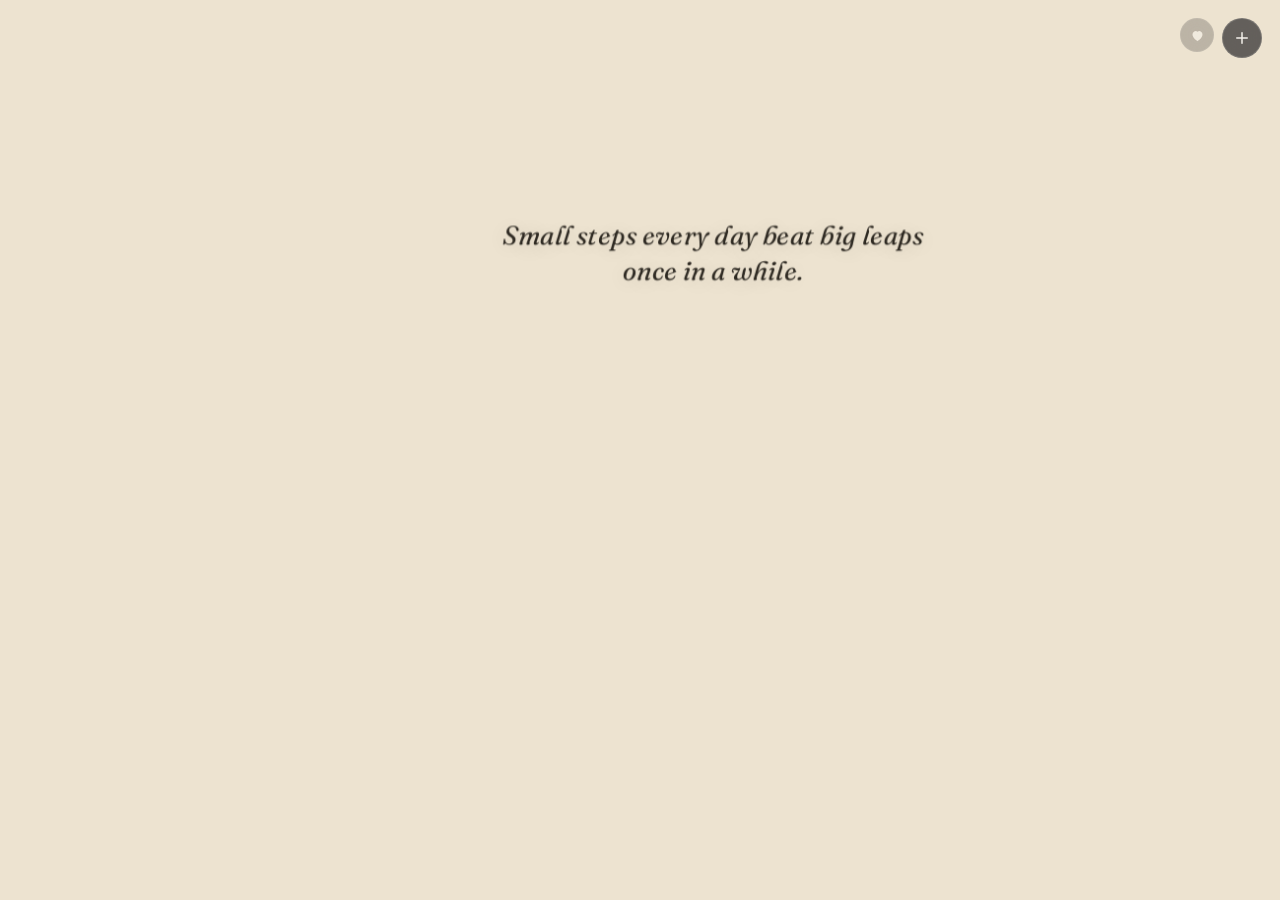
==== commit a0b288d2: "Add files via upload" ====
--- a/index.html
+++ b/index.html
@@ -38,7 +38,7 @@
   <div id="quotes-layer"></div>
 </div>
 
-<a id="donate-corner" href="" target="_blank" rel="noopener" aria-label="Support this project">
+<a id="donate-corner" href="https://ko-fi.com/yourname" target="_blank" rel="noopener" aria-label="Support this project">
   <svg viewBox="0 0 24 24"><path d="M12 21s-8-4.6-8-11a5 5 0 0 1 8-4 5 5 0 0 1 8 4c0 6.4-8 11-8 11z"/></svg>
 </a>
 <button id="menu-toggle" aria-label="Menu">
@@ -134,6 +134,10 @@
     <p class="panel-title" style="margin-top:14px;">Playlist (<span id="track-count">0</span>)</p>
     <ul class="quote-list track-list" id="track-list"></ul>
   </div>
+
+  <div class="section">
+    <a href="downloads/install-extension.html" class="io-btn" style="display:block; text-align:center; text-decoration:none;">Get the Chrome extension →</a>
+  </div>
 </div>
 
 <div id="exit-screensaver-hint">Move mouse or tap to exit screensaver mode</div>
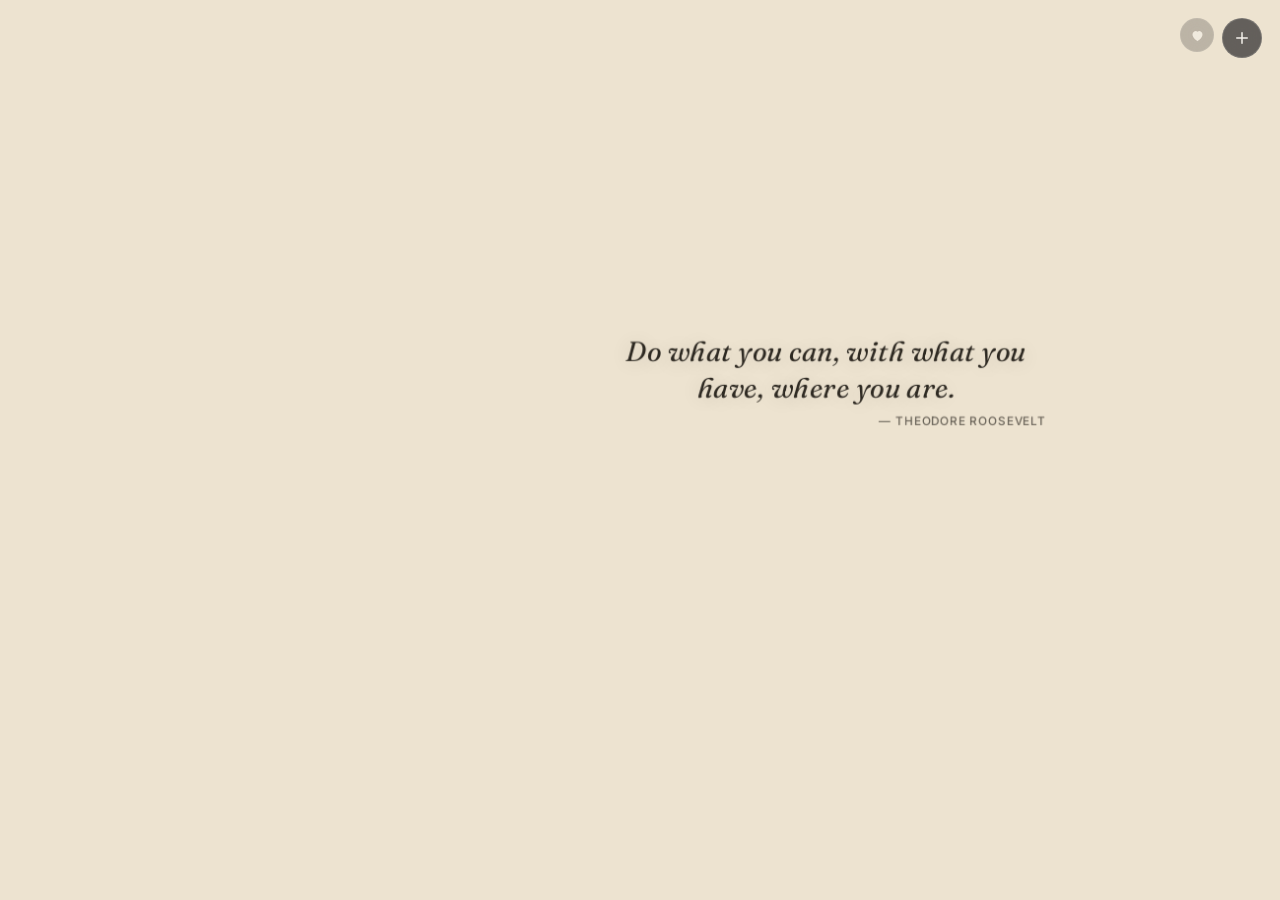
==== commit 8106c7cb: "Update index.html" ====
--- a/index.html
+++ b/index.html
@@ -38,7 +38,7 @@
   <div id="quotes-layer"></div>
 </div>
 
-<a id="donate-corner" href="https://ko-fi.com/yourname" target="_blank" rel="noopener" aria-label="Support this project">
+<a id="donate-corner" href="" target="_blank" rel="noopener" aria-label="Support this project">
   <svg viewBox="0 0 24 24"><path d="M12 21s-8-4.6-8-11a5 5 0 0 1 8-4 5 5 0 0 1 8 4c0 6.4-8 11-8 11z"/></svg>
 </a>
 <button id="menu-toggle" aria-label="Menu">
